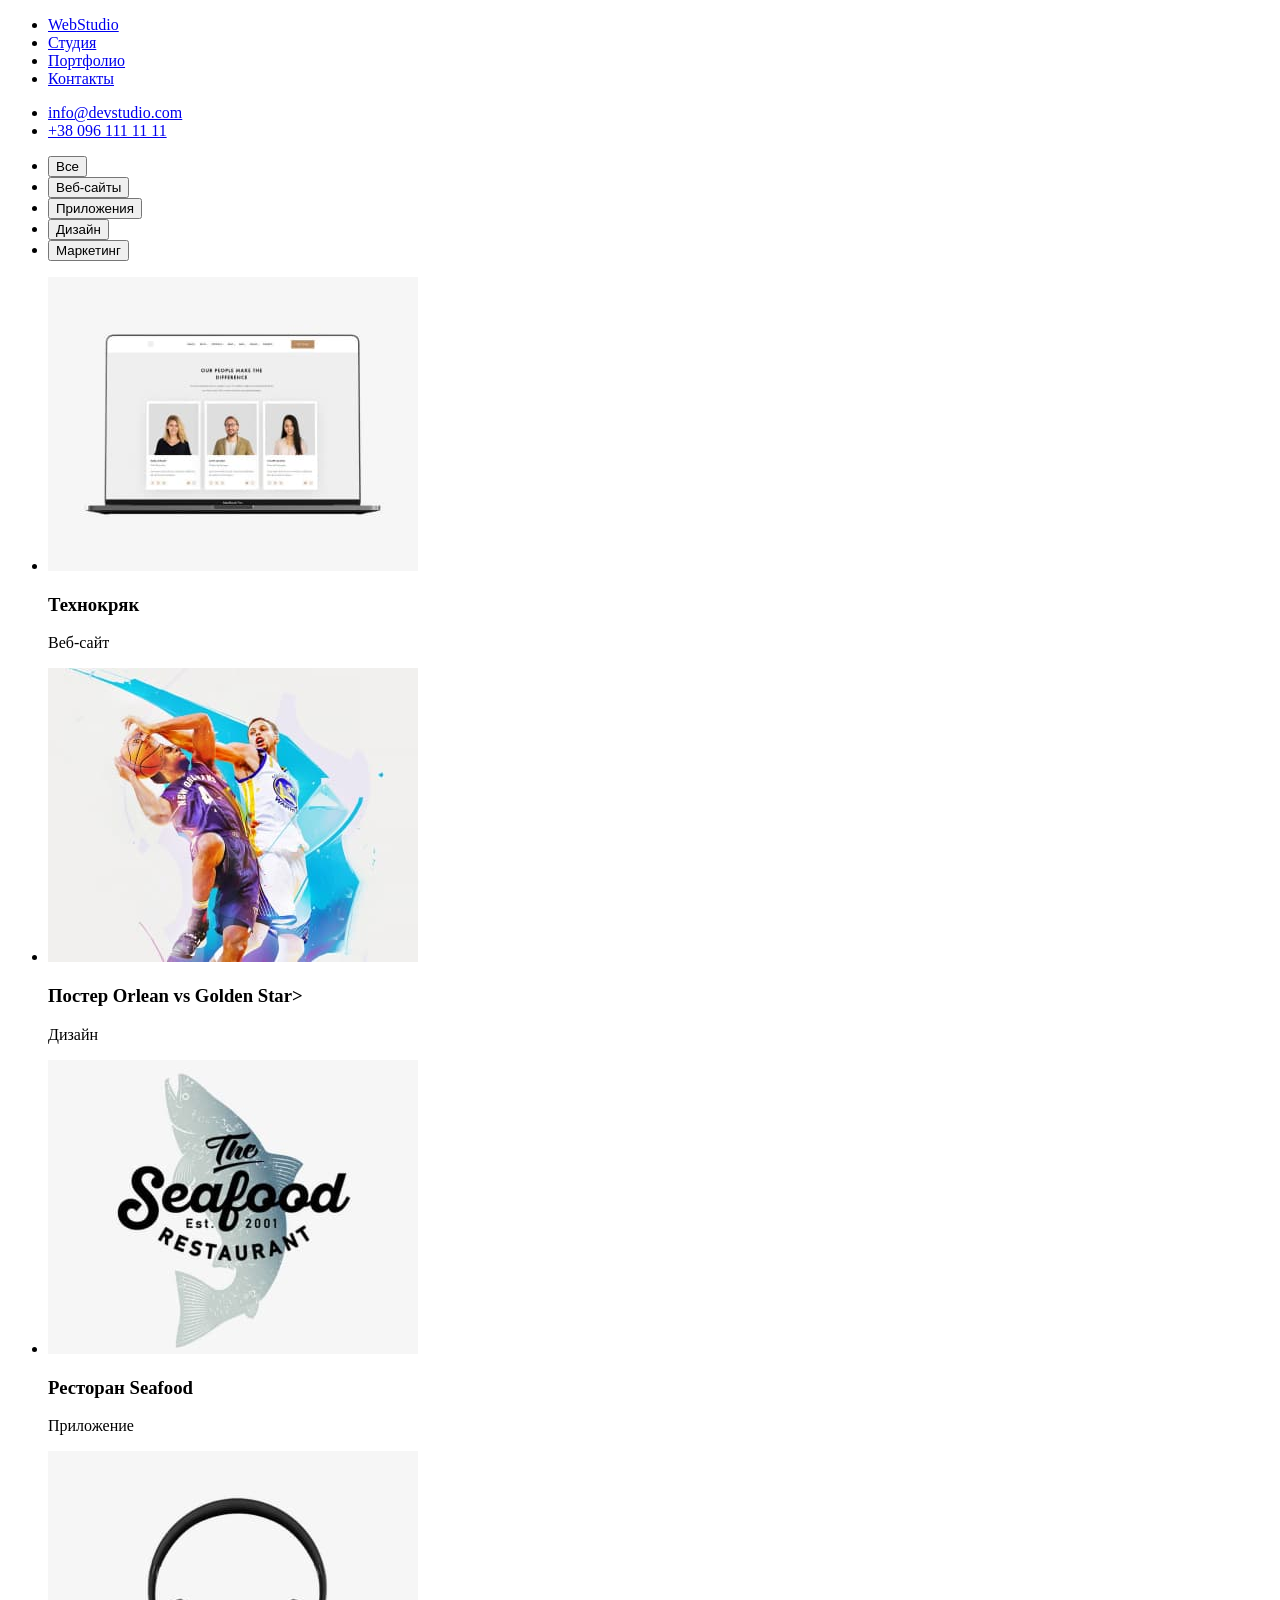
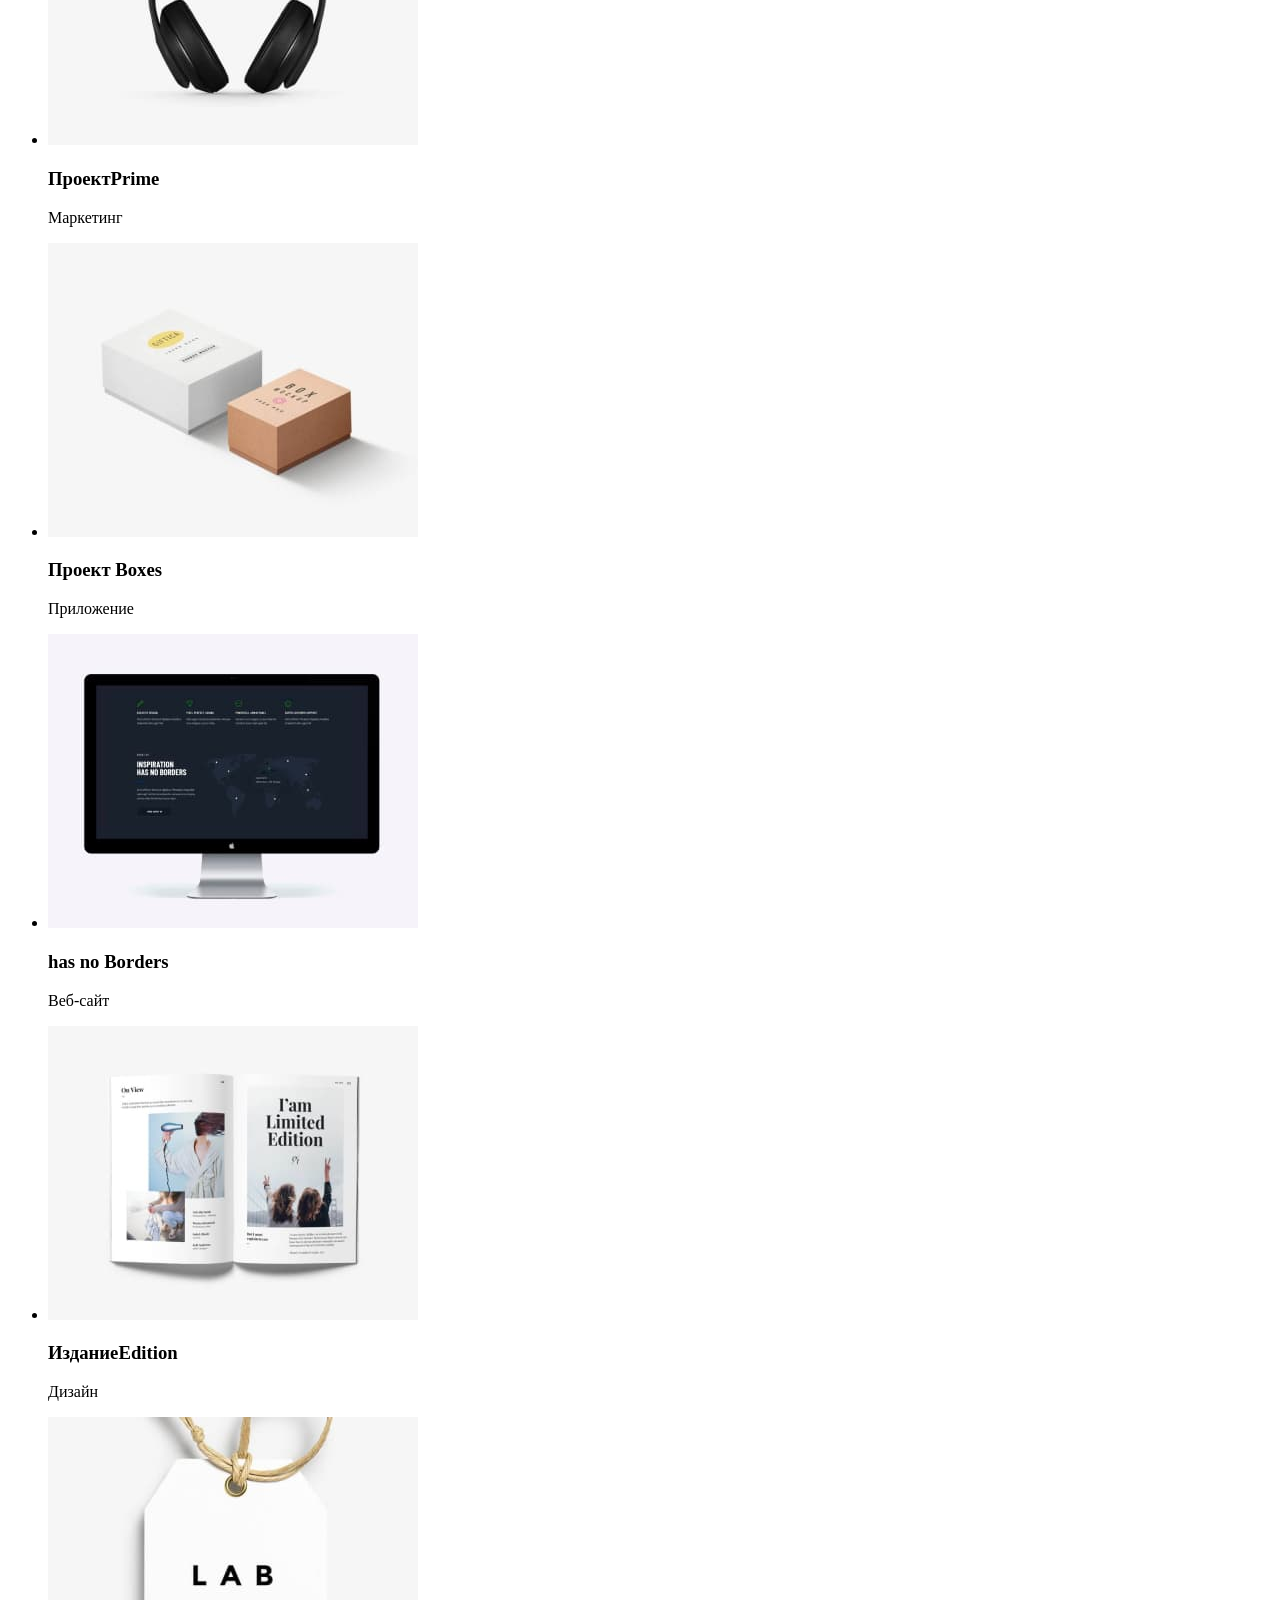
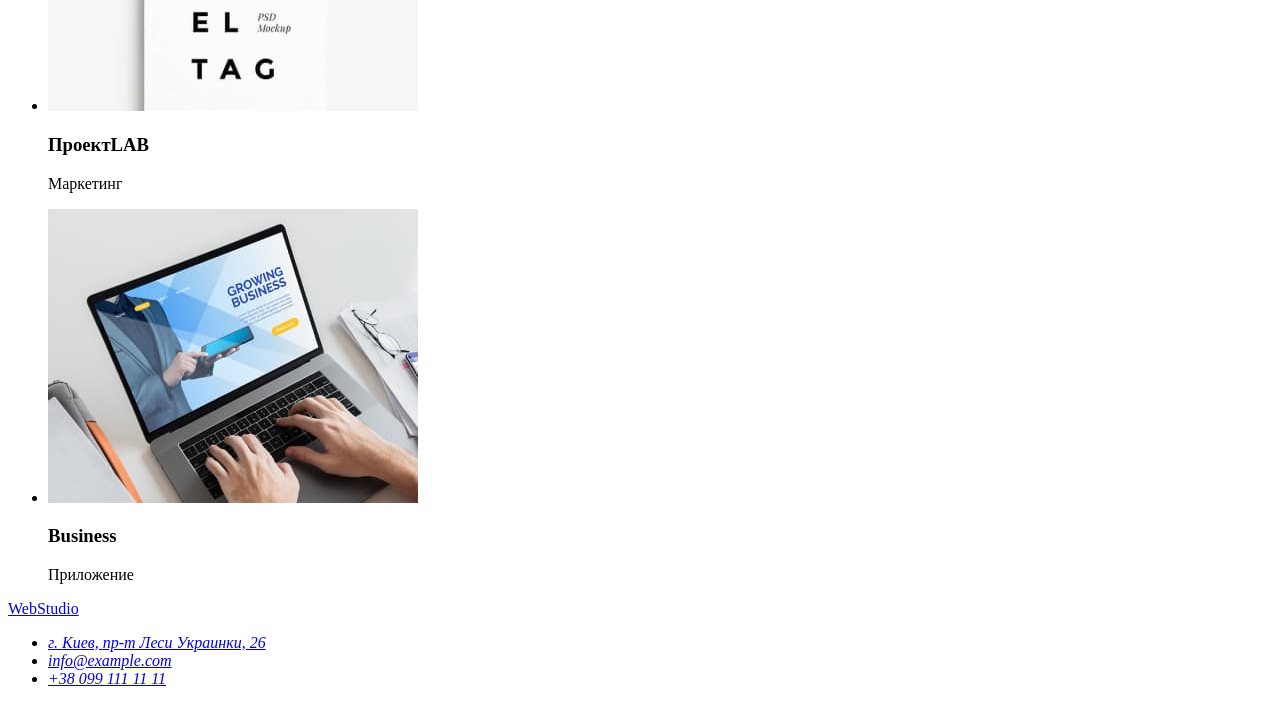
==== portfolio.html @ 22fa73ac "index.html final" ====
<!DOCTYPE html>
<html lang="ru">
<head>
    <meta charset="UTF-8">
    <meta http-equiv="X-UA-Compatible" content="IE=edge">
    <meta name="viewport" content="width=device-width, initial-scale=1.0">
    <title>Портфолио</title>
    
</head>
<body>
    <header>
        <nav>
          <ul>
            <li>
              <a href="#">Web<span>Studio</span></a>
            </li>
            <li>
              <a href="./index.html">Студия</a>
            </li>
            <li>
              <a href="./portfolio.html">Портфолио</a>
            </li>
            <li>
              <a href="#">Контакты</a>
            </li>
          </ul>
        </nav>
        <ul>
          <li>
            <a href="mailto:info@devstudio.com">info@devstudio.com</a>
          </li>
          <li>
            <a href="tel:+380961111111">+38 096 111 11 11</a>
          </li>
        </ul>
      </header>
      <section>
          <h2 hidden>Навигация портфолио</h2>
          <ul>
              <li><button>Все</button></li>
              <li><button>Веб-сайты</button></li>
              <li><button>Приложения</button></li>
              <li><button>Дизайн</button></li>
              <li><button>Маркетинг</button></li>
            </ul>
      </section>
    <section>
        <h3 hidden>Примеры работ</h3>
        <ul>
            <li>
              <img src="./images/img-homework1.jpg" alt="Фото" width="370" />
              <h3>Технокряк</h3>
              <p>Веб-сайт</p>
            </li>
            <li>
              <img src="./images/img-homework2.jpg" alt="Фото" width="370" />
              <h3>Постер <span lang="en">Orlean vs Golden Star></span></h3>
              <p>Дизайн</p>
            </li>
            <li>
              <img src="./images/img-homework3.jpg" alt="Фото" width="370" />
              <h3>Ресторан <span lang="en">Seafood</span></h3>
              <p>Приложение</p>
            </li>
            <li>
              <img src="./images/img-homework4.jpg" alt="Фото" width="370" />
              <h3>Проект<span lang="en">Prime</span></h3>
              <p>Маркетинг</p>
             </li>
             <li>
                <img src="./images/img-homework5.jpg" alt="Фото" width="370" />
                <h3>Проект <span lang="en">Boxes</span></h3>
                <p>Приложение</p>
              </li>
              <li>
                <img src="./images/img-homework6.jpg" alt="Фото" width="370" />
                <h3><span lang="en">has no Borders</span></h3>
                <p>Веб-сайт</p>
              </li>
              <li>
                <img src="./images/img-homework7.jpg" alt="Фото" width="370" />
                <h3>Издание<span lang="en">Edition</span></h3>
                <p>Дизайн</p>
              </li>
              <li>
                <img src="./images/img-homework8.jpg" alt="Фото" width="370" />
                <h3>Проект<span lang="en">LAB</span></h3>
                <p>Маркетинг</p>
               </li>
               <li>
                <img src="./images/img-homework9.jpg" alt="Фото" width="370" />
                <h3><span lang="en">Business</span></h3>
                <p>Приложение</p>
               </li>
          </ul>
    </section>
    <footer>
        <a href="#">Web<span>Studio</span></a>
        <address>
          <ul>
            <li>
              <a
                href="https://www.google.com/maps/place/%D1%83%D0%BB.+%D0%9B%D0%B5%D1%81%D0%B8+%D0%A3%D0%BA%D1%80%D0%B0%D0%B8%D0%BD%D0%BA%D0%B8,+26,+%D0%9A%D0%B8%D0%B5%D0%B2,+%D0%A3%D0%BA%D1%80%D0%B0%D0%B8%D0%BD%D0%B0,+02000/@50.5190802,30.4363249,17z/data=!3m1!4b1!4m5!3m4!1s0x40d4d29b9e369069:0xff64663a5fd75cd5!8m2!3d50.5190802!4d30.4385136"
                >г. Киев, пр-т Леси Украинки, 26</a >
            </li>
            <li><a href="mailto:info@example.com">info@example.com</a></li>
            <li><a href="tel:+380991111111">+38 099 111 11 11</a></li>
          </ul>
        </address>
      </footer>
</body>
</html>
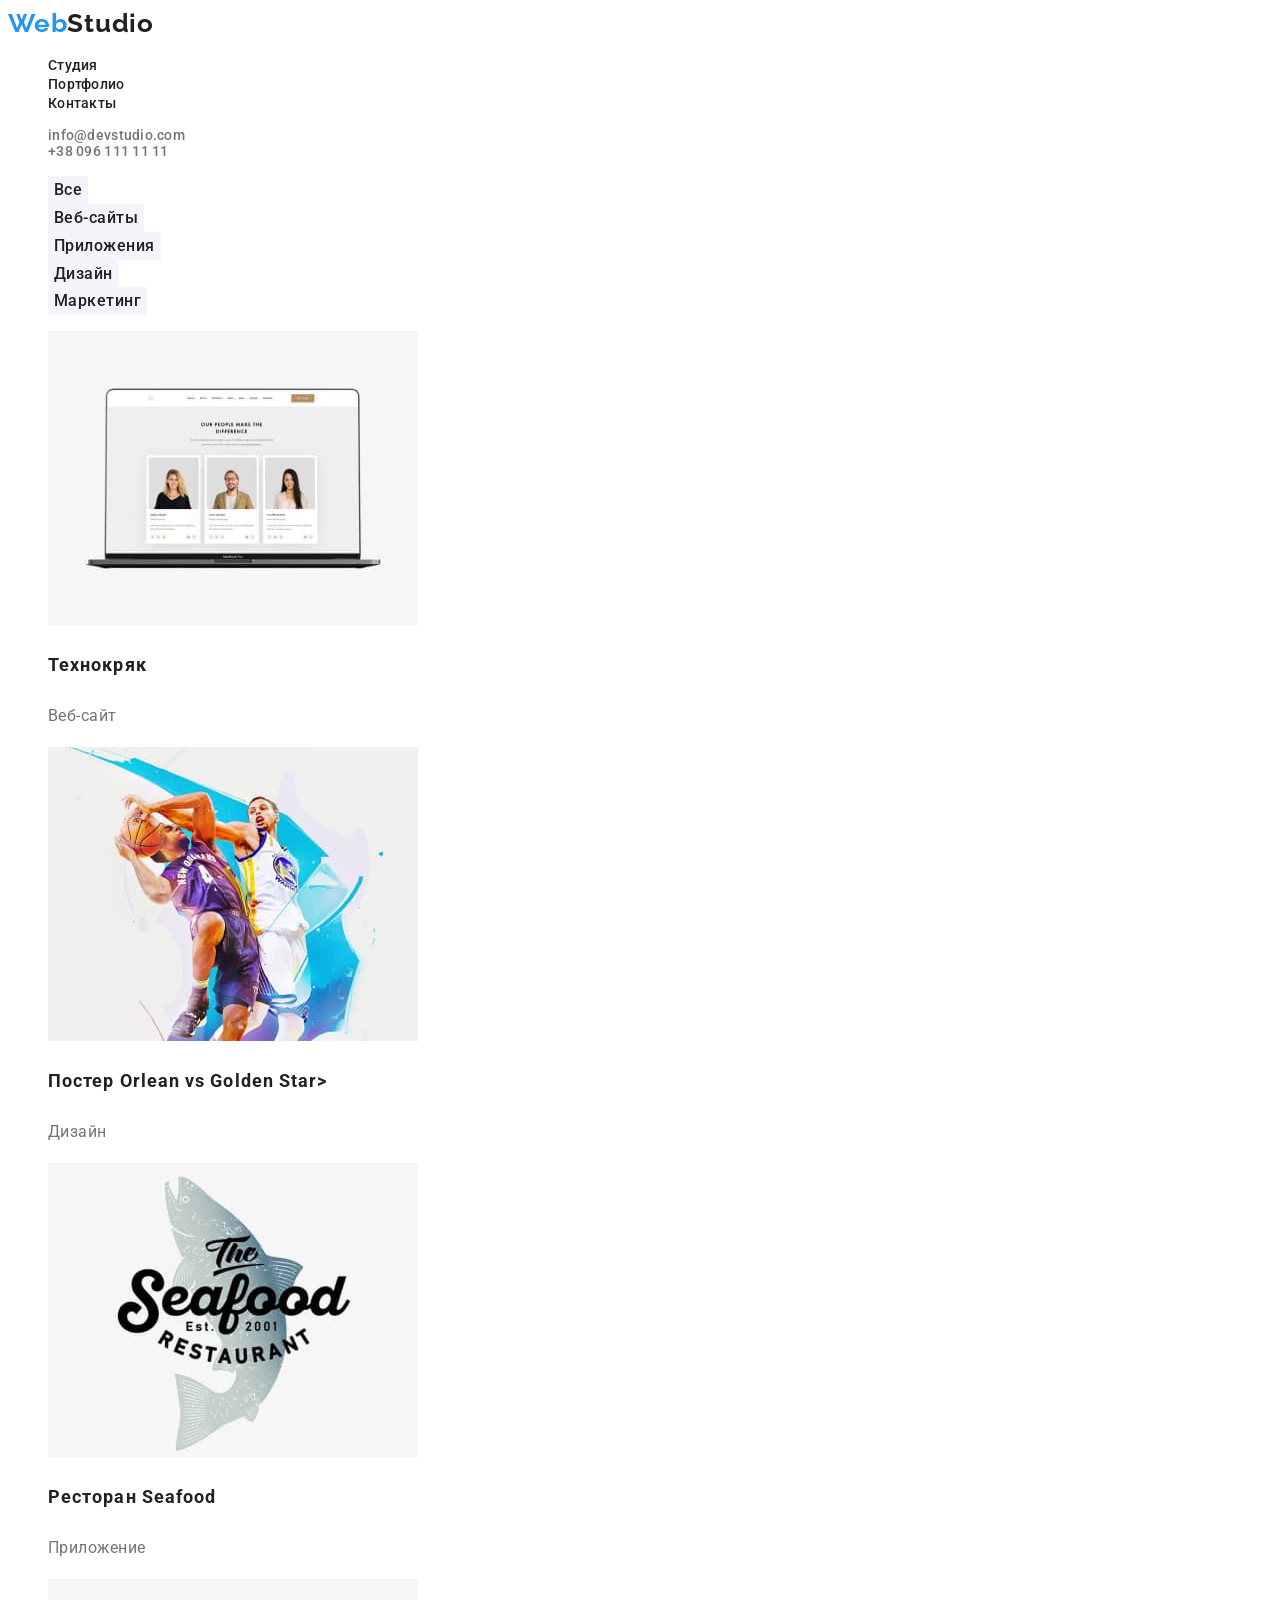
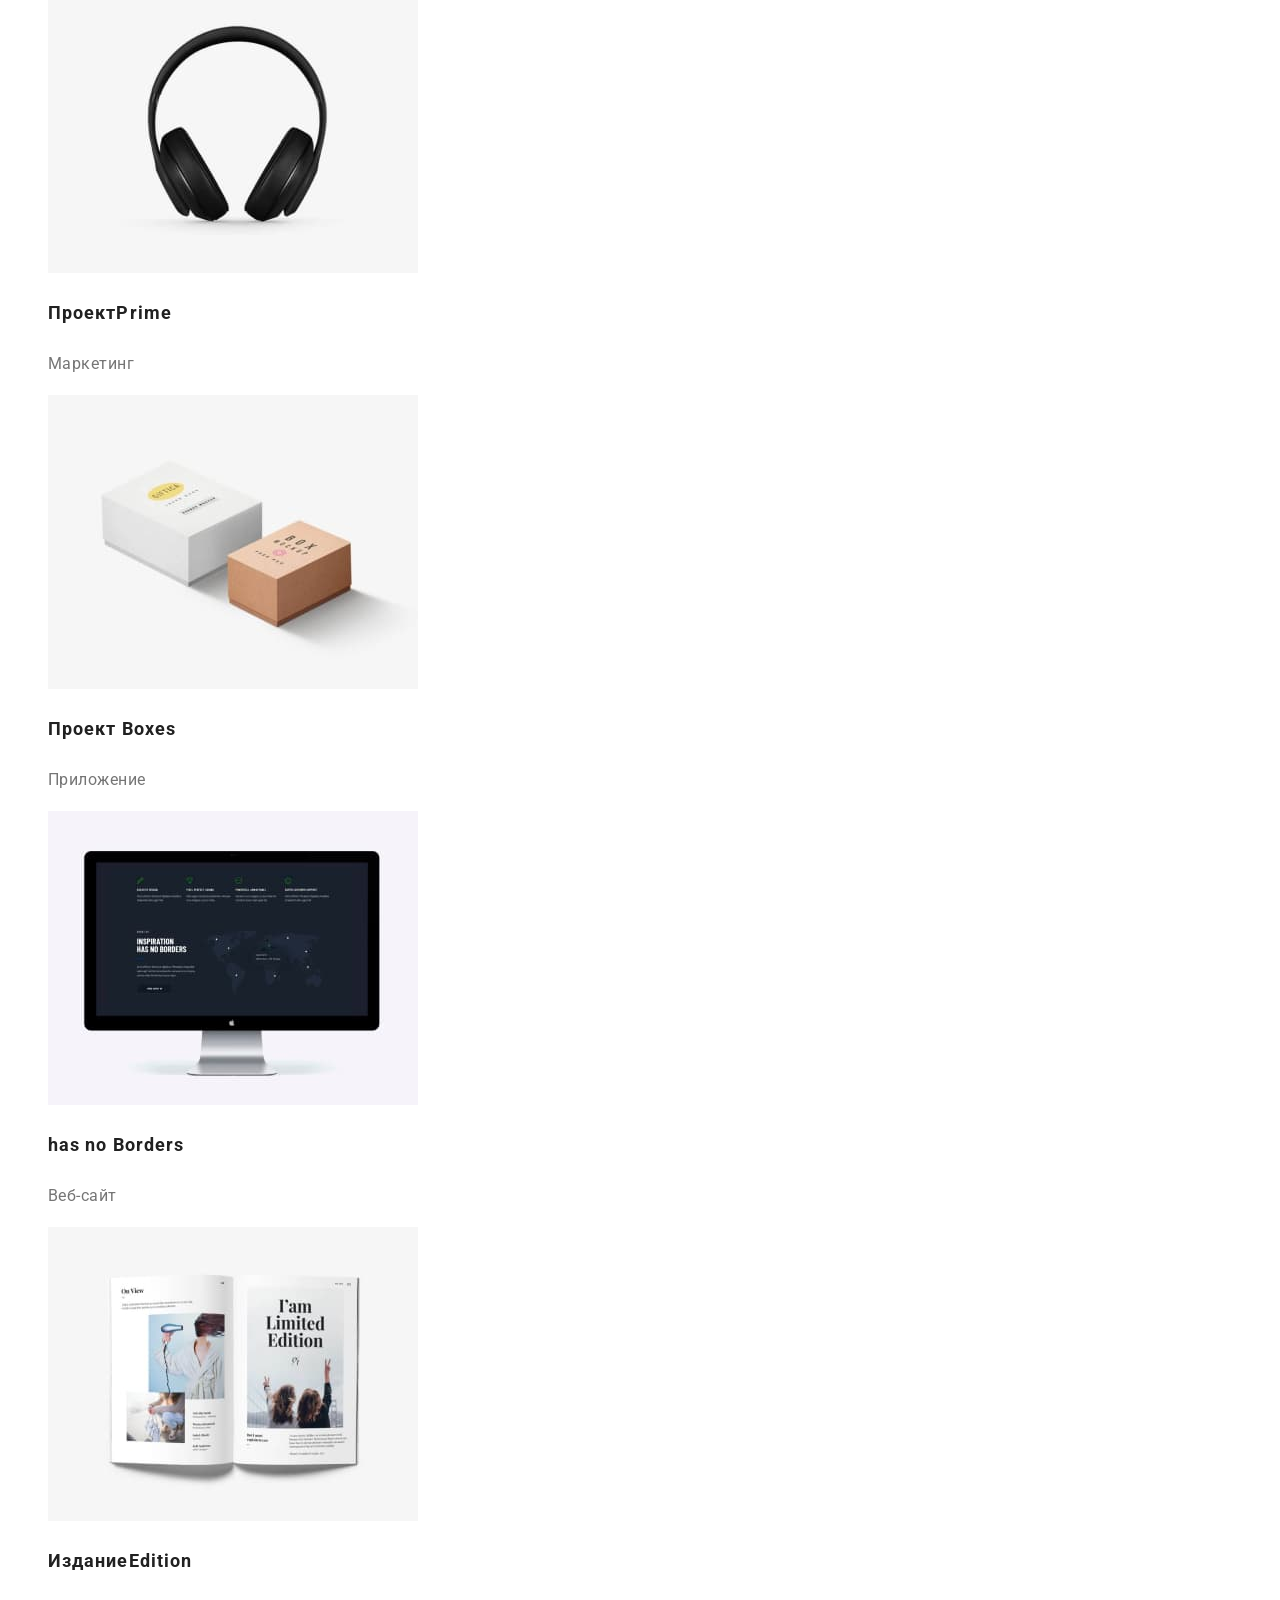
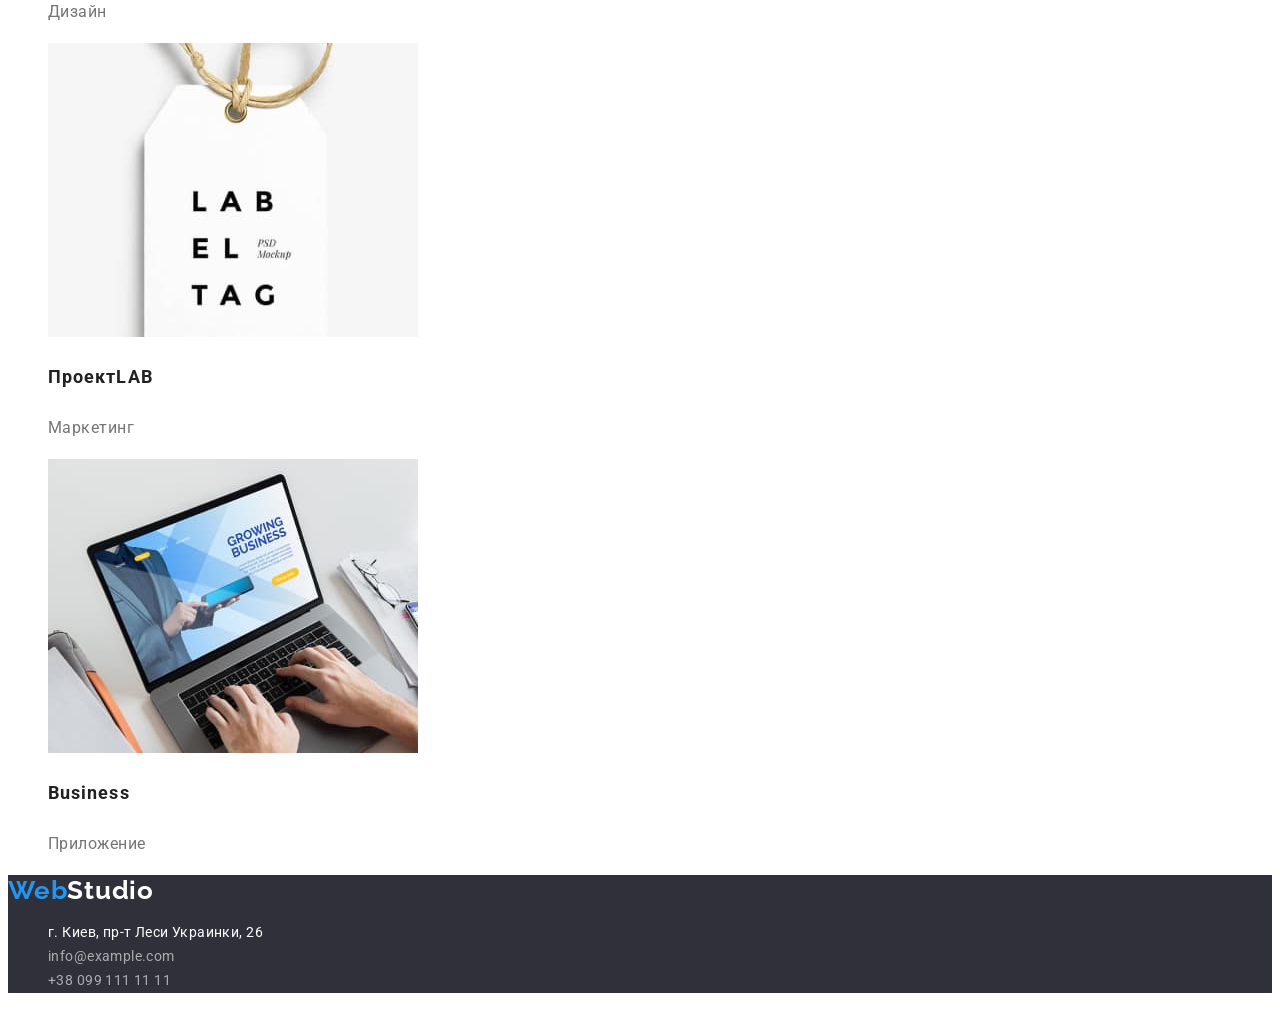
==== commit cfc48625: "final version" ====
--- a/portfolio.html
+++ b/portfolio.html
@@ -5,108 +5,110 @@
     <meta http-equiv="X-UA-Compatible" content="IE=edge">
     <meta name="viewport" content="width=device-width, initial-scale=1.0">
     <title>Портфолио</title>
-    
+    <link rel="preconnect" href="https://fonts.googleapis.com">
+    <link rel="preconnect" href="https://fonts.gstatic.com" crossorigin>
+    <link href="https://fonts.googleapis.com/css2?family=Raleway:wght@700&family=Roboto:wght@400;500;700;900&display=swap" rel="stylesheet">
+    <link rel="stylesheet" href="./css/styles.css">
 </head>
 <body>
-    <header>
-        <nav>
-          <ul>
-            <li>
-              <a href="#">Web<span>Studio</span></a>
-            </li>
-            <li>
-              <a href="./index.html">Студия</a>
-            </li>
-            <li>
-              <a href="./portfolio.html">Портфолио</a>
-            </li>
-            <li>
-              <a href="#">Контакты</a>
-            </li>
-          </ul>
-        </nav>
-        <ul>
-          <li>
-            <a href="mailto:info@devstudio.com">info@devstudio.com</a>
-          </li>
-          <li>
-            <a href="tel:+380961111111">+38 096 111 11 11</a>
-          </li>
-        </ul>
-      </header>
-      <section>
+  <header class="header">
+    <a class="header-logo link" href="#">Web<span class="hd-logo">Studio</span></a>
+  <nav class="header-navigation">
+    <ul class="header-list list">
+      <li class="header-item">
+        <a class="header-link link" href="#">Студия</a>
+      </li>
+      <li class="header-item">
+        <a class="header-link link" href="./portfolio.html">Портфолио</a>
+      </li>
+      <li class="header-item">
+        <a class="header-link link" href="#">Контакты</a>
+      </li>
+    </ul>
+  </nav>
+  <ul class="header-contacts list">
+    <li>
+      <a class="header-contacts link" href="mailto:info@devstudio.com">info@devstudio.com</a>
+    </li>
+    <li>
+      <a class="header-contacts link" href="tel:+380961111111">+38 096 111 11 11</a>
+    </li>
+  </ul>
+</header>
+      <section class="portfolio">
           <h2 hidden>Навигация портфолио</h2>
-          <ul>
-              <li><button>Все</button></li>
-              <li><button>Веб-сайты</button></li>
-              <li><button>Приложения</button></li>
-              <li><button>Дизайн</button></li>
-              <li><button>Маркетинг</button></li>
+          <ul class="portfolio-list list">
+              <li><button class="portfolio-item">Все</button></li>
+              <li><button class="portfolio-item">Веб-сайты</button></li>
+              <li><button class="portfolio-item">Приложения</button></li>
+              <li><button class="portfolio-item">Дизайн</button></li>
+              <li><button class="portfolio-item">Маркетинг</button></li>
             </ul>
       </section>
-    <section>
+    <section class="examples">
         <h3 hidden>Примеры работ</h3>
-        <ul>
-            <li>
+        <ul class="examples-list list">
+            <li class="examples-item">
               <img src="./images/img-homework1.jpg" alt="Фото" width="370" />
-              <h3>Технокряк</h3>
-              <p>Веб-сайт</p>
+              <h3 class="examples-title">Технокряк</h3>
+              <p class="examples-text">Веб-сайт</p>
             </li>
-            <li>
+            <li class="examples-item">
               <img src="./images/img-homework2.jpg" alt="Фото" width="370" />
-              <h3>Постер <span lang="en">Orlean vs Golden Star></span></h3>
-              <p>Дизайн</p>
+              <h3 class="examples-title">Постер <span lang="en">Orlean vs Golden Star></span></h3>
+              <p class="examples-text">Дизайн</p>
             </li>
-            <li>
+            <li class="examples-item">
               <img src="./images/img-homework3.jpg" alt="Фото" width="370" />
-              <h3>Ресторан <span lang="en">Seafood</span></h3>
-              <p>Приложение</p>
+              <h3 class="examples-title">Ресторан <span lang="en">Seafood</span></h3>
+              <p class="examples-text">Приложение</p>
             </li>
-            <li>
+            <li class="examples-item">
               <img src="./images/img-homework4.jpg" alt="Фото" width="370" />
-              <h3>Проект<span lang="en">Prime</span></h3>
-              <p>Маркетинг</p>
+              <h3 class="examples-title">Проект<span lang="en">Prime</span></h3>
+              <p class="examples-text">Маркетинг</p>
              </li>
-             <li>
+             <li class="examples-item">
                 <img src="./images/img-homework5.jpg" alt="Фото" width="370" />
-                <h3>Проект <span lang="en">Boxes</span></h3>
-                <p>Приложение</p>
+                <h3 class="examples-title">Проект <span lang="en">Boxes</span></h3>
+                <p class="examples-text">Приложение</p>
               </li>
-              <li>
+              <li class="examples-item">
                 <img src="./images/img-homework6.jpg" alt="Фото" width="370" />
-                <h3><span lang="en">has no Borders</span></h3>
-                <p>Веб-сайт</p>
+                <h3 class="examples-title"><span lang="en">has no Borders</span></h3>
+                <p class="examples-text">Веб-сайт</p>
               </li>
-              <li>
+              <li class="examples-item">
                 <img src="./images/img-homework7.jpg" alt="Фото" width="370" />
-                <h3>Издание<span lang="en">Edition</span></h3>
-                <p>Дизайн</p>
+                <h3 class="examples-title">Издание<span lang="en">Edition</span></h3>
+                <p class="examples-text">Дизайн</p>
               </li>
-              <li>
+              <li class="examples-item">
                 <img src="./images/img-homework8.jpg" alt="Фото" width="370" />
-                <h3>Проект<span lang="en">LAB</span></h3>
-                <p>Маркетинг</p>
+                <h3 class="examples-title">Проект<span lang="en">LAB</span></h3>
+                <p class="examples-text">Маркетинг</p>
                </li>
-               <li>
+               <li class="examples-item">
                 <img src="./images/img-homework9.jpg" alt="Фото" width="370" />
-                <h3><span lang="en">Business</span></h3>
-                <p>Приложение</p>
+                <h3 class="examples-title"><span lang="en">Business</span></h3>
+                <p class="examples-text">Приложение</p>
                </li>
           </ul>
     </section>
-    <footer>
-        <a href="#">Web<span>Studio</span></a>
-        <address>
-          <ul>
-            <li>
-              <a
-                href="https://www.google.com/maps/place/%D1%83%D0%BB.+%D0%9B%D0%B5%D1%81%D0%B8+%D0%A3%D0%BA%D1%80%D0%B0%D0%B8%D0%BD%D0%BA%D0%B8,+26,+%D0%9A%D0%B8%D0%B5%D0%B2,+%D0%A3%D0%BA%D1%80%D0%B0%D0%B8%D0%BD%D0%B0,+02000/@50.5190802,30.4363249,17z/data=!3m1!4b1!4m5!3m4!1s0x40d4d29b9e369069:0xff64663a5fd75cd5!8m2!3d50.5190802!4d30.4385136"
-                >г. Киев, пр-т Леси Украинки, 26</a >
-            </li>
-            <li><a href="mailto:info@example.com">info@example.com</a></li>
-            <li><a href="tel:+380991111111">+38 099 111 11 11</a></li>
-          </ul>
-        </address>
-      </footer>
+    <footer class="footer">
+      <a class="footer-logo link" href="#">Web<span class="ft-logo">Studio</span></a>
+      <address class="footer-adress">
+        <ul class="footer-list list">
+          <li>
+            <a class="footer-map link"
+              href="https://www.google.com/maps/place/%D1%83%D0%BB.+%D0%9B%D0%B5%D1%81%D0%B8+%D0%A3%D0%BA%D1%80%D0%B0%D0%B8%D0%BD%D0%BA%D0%B8,+26,+%D0%9A%D0%B8%D0%B5%D0%B2,+%D0%A3%D0%BA%D1%80%D0%B0%D0%B8%D0%BD%D0%B0,+02000/@50.5190802,30.4363249,17z/data=!3m1!4b1!4m5!3m4!1s0x40d4d29b9e369069:0xff64663a5fd75cd5!8m2!3d50.5190802!4d30.4385136"
+              >г. Киев, пр-т Леси Украинки, 26</a
+            >
+          </li>
+          <li><a class="footer-item link" href="mailto:info@example.com">info@example.com</a></li>
+          <li><a class="footer-item link" href="tel:+380991111111">+38 099 111 11 11</a></li>
+        </ul>
+      </address>
+    </footer>
 </body>
 </html>
--- a/css/styles.css
+++ b/css/styles.css
@@ -0,0 +1,273 @@
+:root {
+    --primary-title-color: #212121;
+    --secondary-title-color: #FFFFFF;
+    --third-title-color: #757575;
+    --primary-text-color: #212121;
+    --secondary-text-color: #757575;
+    --logo-color: #2196F3;
+    --focus-color: #2196F3;
+}
+
+
+body {
+    font-family: 'Roboto', sans-serif;
+   letter-spacing: 0.03em;
+}
+  
+
+
+
+
+/*------Logo--------*/
+
+
+
+.header-logo {
+    font-family: Raleway;
+font-style: normal;
+font-weight: bold;
+font-size: 26px;
+line-height: 1.19;
+letter-spacing: 0.03em;
+color: #2196F3
+}
+
+.hd-logo {
+    font-family: Raleway;
+    font-style: normal;
+    font-weight: bold;
+    font-size: 26px;
+    line-height: 1.19;
+    letter-spacing: 0.03em;
+    color: var(--primary-title-color)
+
+}
+
+
+
+
+
+
+
+
+
+
+
+.link {
+    text-decoration: none;
+}
+
+.list {
+    list-style: none;
+}
+
+
+
+.header-link {
+
+    font-weight: 500;
+font-size: 14px;
+line-height: 1.14;
+letter-spacing: 0.02em;
+color:var(--primary-title-color)
+}
+
+
+.header-contacts {
+    font-weight: 500;
+font-size: 14px;
+line-height: 1.14;
+letter-spacing: 0.02em;
+color: var(--third-title-color)
+}
+
+.header-link:hover,
+.header-link:focus {
+    color: var(--focus-color)
+}
+
+.btn {
+ 
+font-family: Roboto;
+font-style: normal;
+font-weight: bold;
+font-size: 16px;
+line-height: 1.88;
+display: flex;
+align-items: center;
+text-align: center;
+letter-spacing: 0.06em;
+color: #FFFFFF;
+background-color: #2196F3;
+border: none;
+}
+
+.hero {
+    background-color: #2F303A;
+}
+
+.hero-title {
+    font-family: Roboto;
+font-style: normal;
+font-weight: 900;
+font-size: 44px;
+line-height: 1.36;
+text-align: center;
+letter-spacing: 0.06em;
+color: var(--secondary-title-color)
+}
+
+
+.about-title {
+    font-family: Roboto;
+font-style: normal;
+font-weight: bold;
+font-size: 14px;
+line-height: 1.14;
+letter-spacing: 0.03em;
+color: var(--primary-text-color)
+}
+
+.about-explaination {
+    font-family: Roboto;
+font-style: normal;
+font-weight: normal;
+font-size: 14px;
+line-height: 1.71;
+letter-spacing: 0.03em;
+color: var(--secondary-text-color)
+}
+
+.responsible-title {
+    font-weight: bold;
+font-size: 36px;
+line-height: 1.17;
+text-align: center;
+letter-spacing: 0.03em;
+color: var(--primary-title-color)
+}
+
+.teammate {
+    background-color: #F5F4FA;;
+}
+
+.team-title {
+    font-family: Roboto;
+font-style: normal;
+font-weight: 500;
+font-size: 16px;
+line-height: 1.19;
+text-align: center;
+letter-spacing: 0.03em;
+color: var(--primary-text-color);
+background-color: var(--secondary-title-color);
+
+}
+
+.team-text {
+    font-family: Roboto;
+font-style: normal;
+font-weight: normal;
+font-size: 16px;
+line-height: 1.19;
+text-align: center;
+letter-spacing: 0.03em;
+color: var(--secondary-text-color);
+background-color: var(--secondary-title-color);
+}
+
+.footer {
+    background: #2F303A;
+}
+
+
+.footer-logo {
+    font-family: Raleway;
+font-style: normal;
+font-weight: bold;
+font-size: 26px;
+line-height: 1.19;
+letter-spacing: 0.03em;
+color: #2196F3
+}
+
+.ft-logo {
+    font-family: Raleway;
+    font-style: normal;
+    font-weight: bold;
+    font-size: 26px;
+    line-height: 1.19;
+    letter-spacing: 0.03em;
+    color: var(--secondary-title-color)
+
+}
+
+.footer-map {
+    font-family: Roboto;
+font-style: normal;
+font-weight: normal;
+font-size: 14px;
+line-height: 1.71;
+letter-spacing: 0.03em;
+color: var(--secondary-title-color)
+}
+
+.footer-item {
+    font-family: Roboto;
+font-style: normal;
+font-weight: normal;
+font-size: 14px;
+line-height: 1.71;
+letter-spacing: 0.03em;
+color: rgba(255, 255, 255, 0.6);
+}
+
+
+.footer-map:hover,
+.footer-map:focus {
+    color: var(--focus-color)
+}
+
+
+/*------portfolio.html-----*/
+
+.portfolio-item {
+    font-family: Roboto;
+font-style: normal;
+font-weight: 500;
+font-size: 16px;
+line-height: 1.62;
+text-align: center;
+letter-spacing: 0.03em;
+color: var(--primary-text-color);
+background: #F5F4FA;
+border: none;
+}
+
+
+.portfolio-item:focus, 
+.portfolio-item:hover {
+   background-color: #2196F3;
+   color: var(--secondary-title-color)
+    }
+
+    .examples-title {
+        font-family: Roboto;
+font-style: normal;
+font-weight: bold;
+font-size: 18px;
+line-height: 2.00;
+letter-spacing: 0.06em;
+color: var(--primary-text-color);
+    }
+
+
+.examples-text {
+    font-family: Roboto;
+font-style: normal;
+font-weight: normal;
+font-size: 16px;
+line-height: 1.87;
+letter-spacing: 0.03em;
+color: var(--secondary-text-color);
+}
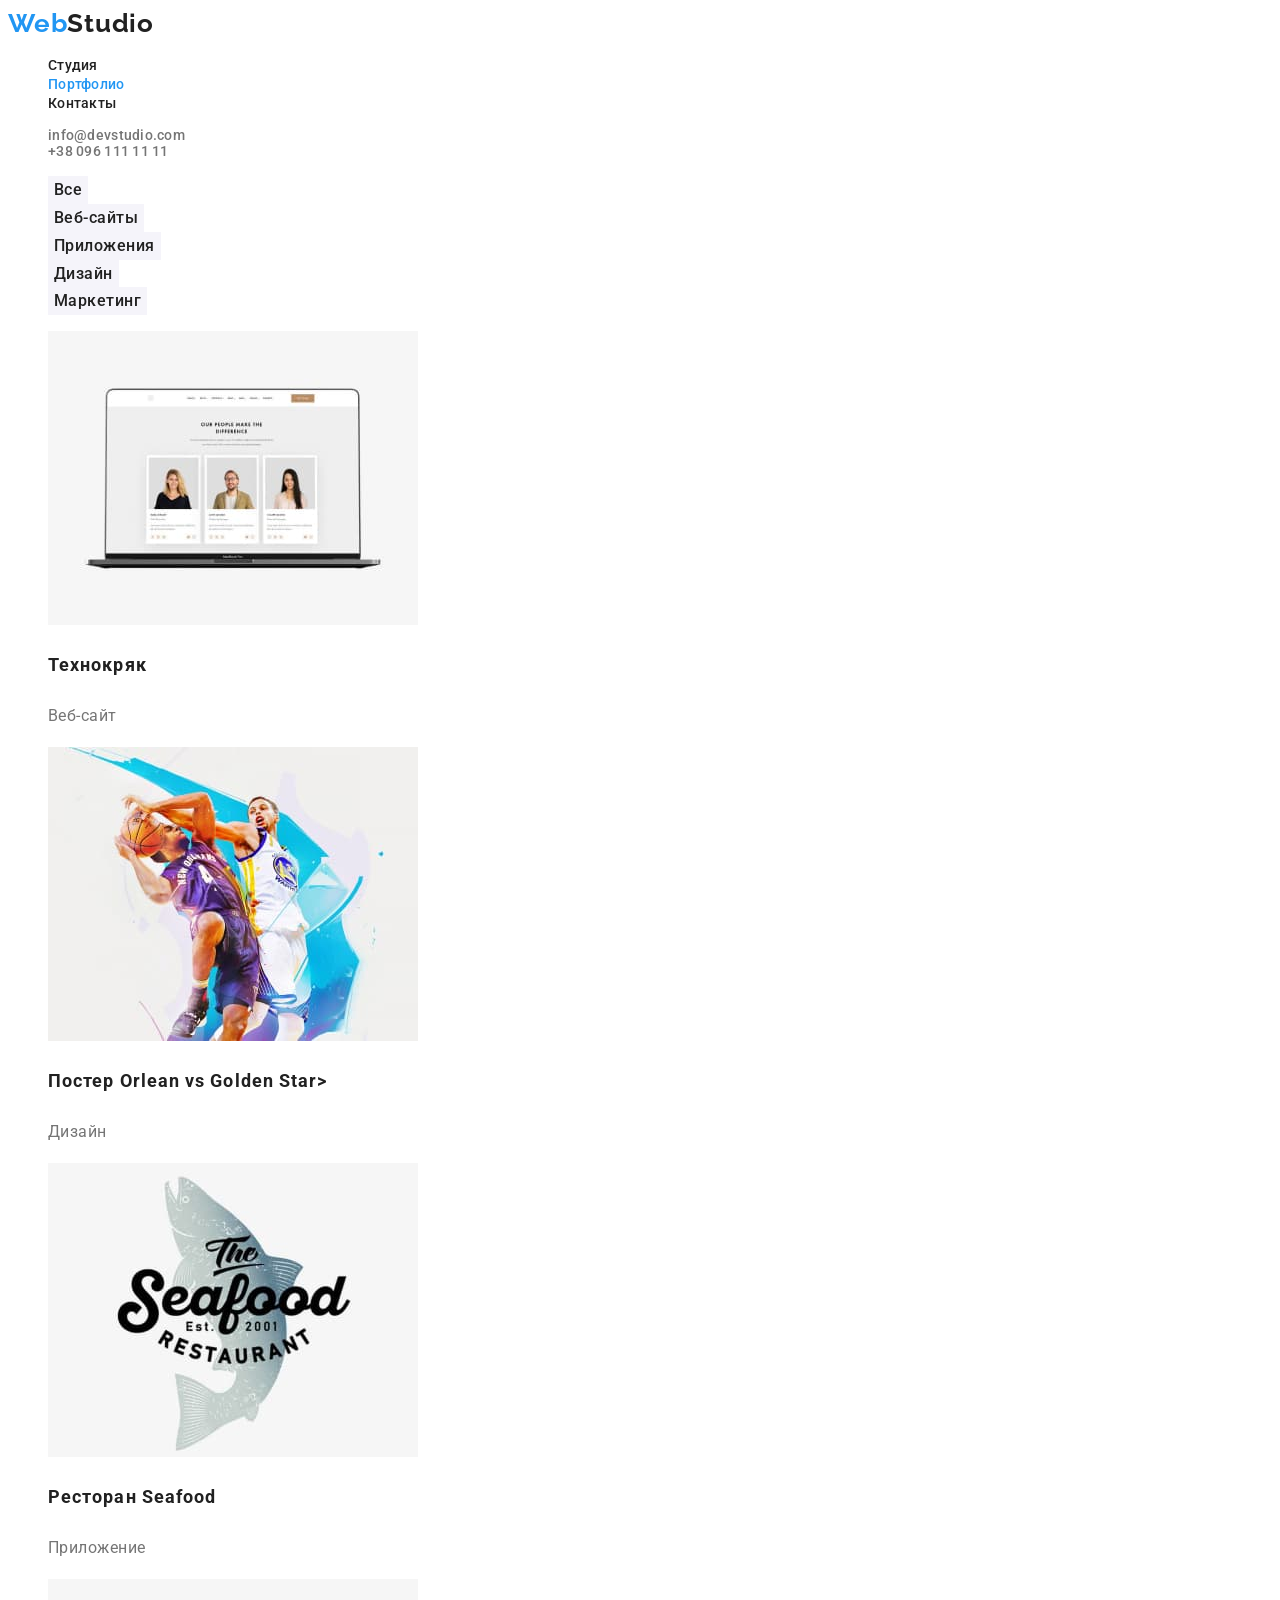
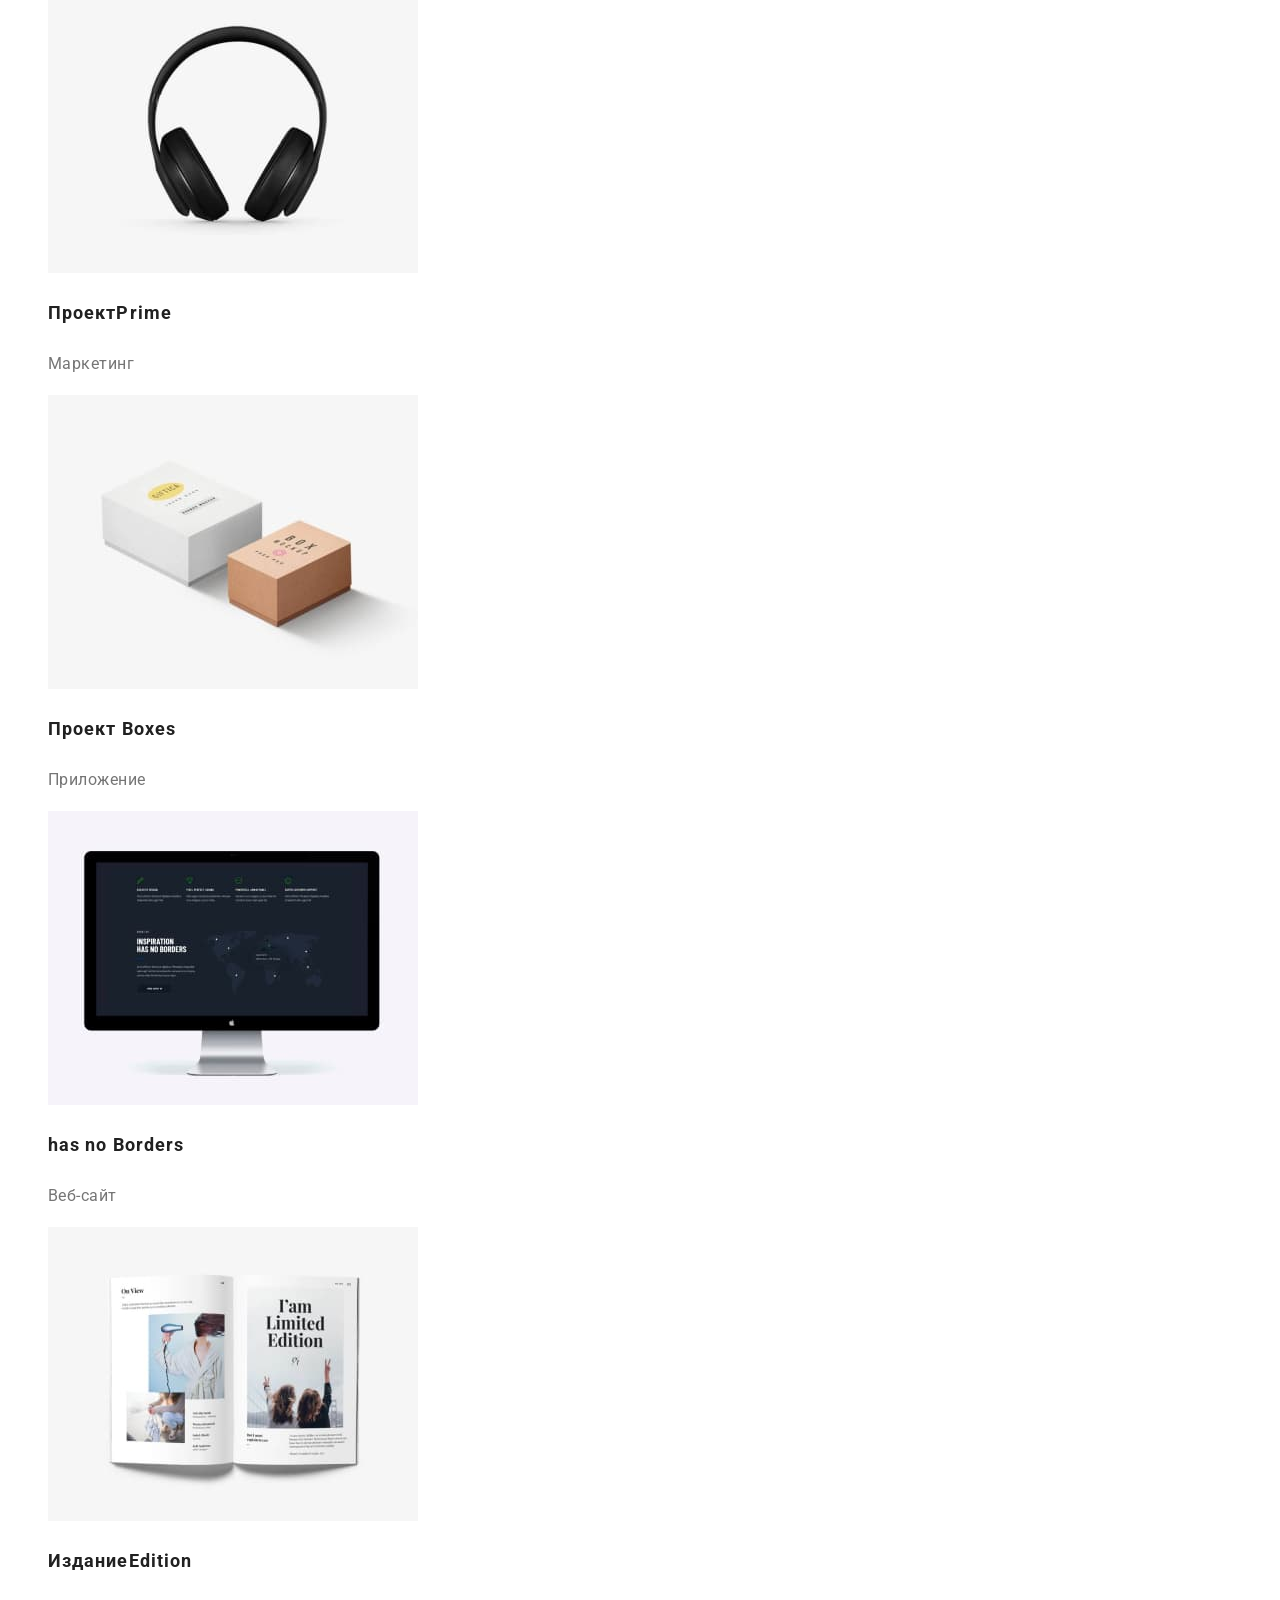
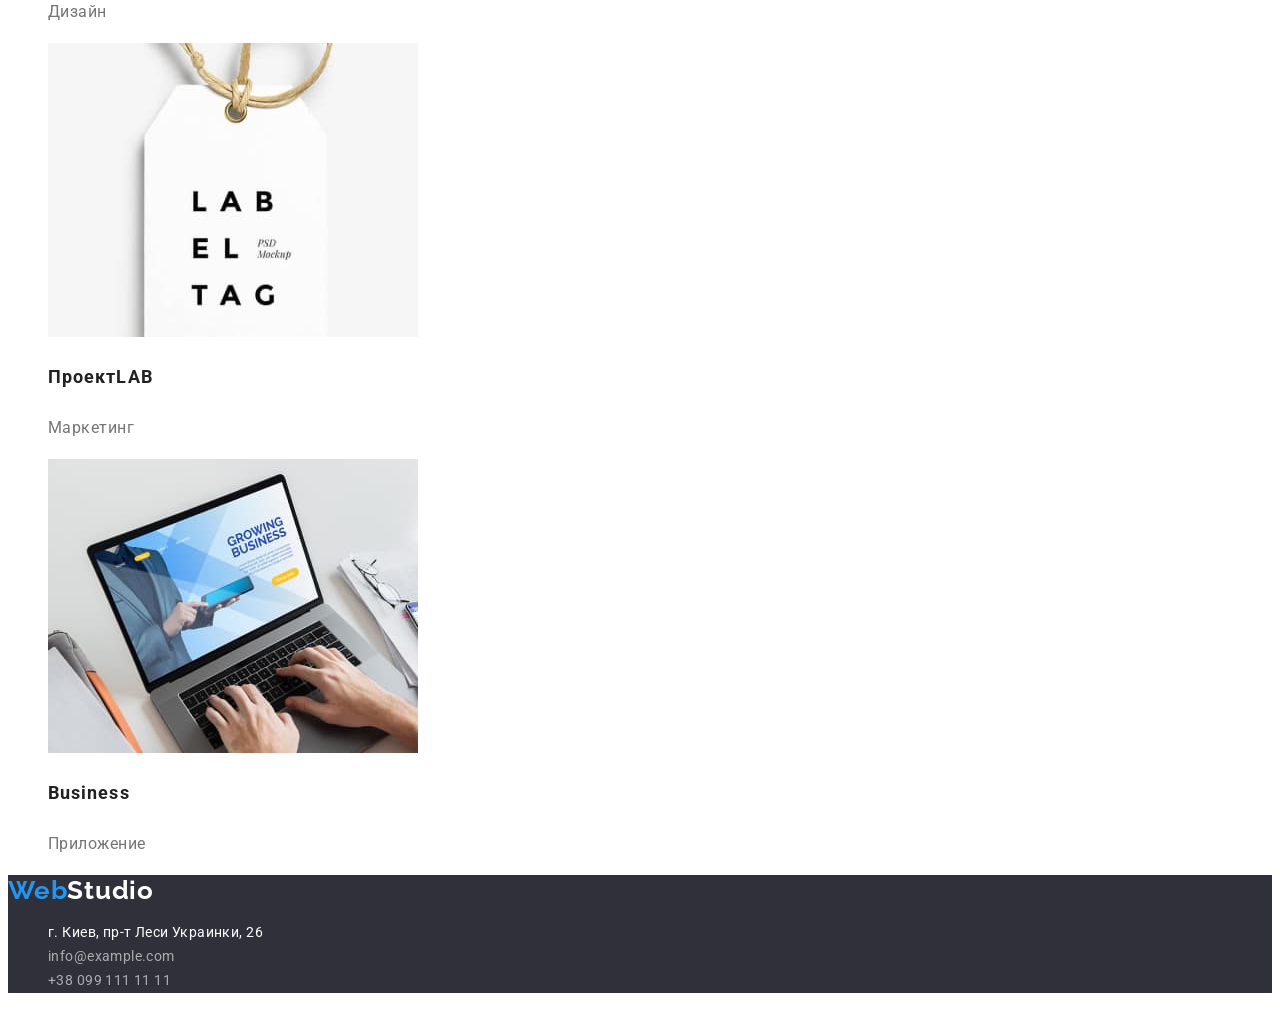
==== commit 36371562: "final version-hw-2" ====
--- a/portfolio.html
+++ b/portfolio.html
@@ -16,10 +16,10 @@
   <nav class="header-navigation">
     <ul class="header-list list">
       <li class="header-item">
-        <a class="header-link link" href="#">Студия</a>
+        <a class="header-link link" href="./index.html">Студия</a>
       </li>
       <li class="header-item">
-        <a class="header-link link" href="./portfolio.html">Портфолио</a>
+        <a class="header-link link current" href="./portfolio.html">Портфолио</a>
       </li>
       <li class="header-item">
         <a class="header-link link" href="#">Контакты</a>
--- a/css/styles.css
+++ b/css/styles.css
@@ -1,273 +1,248 @@
 :root {
-    --primary-title-color: #212121;
-    --secondary-title-color: #FFFFFF;
-    --third-title-color: #757575;
-    --primary-text-color: #212121;
-    --secondary-text-color: #757575;
-    --logo-color: #2196F3;
-    --focus-color: #2196F3;
-}
-
+  --primary-title-color: #212121;
+  --secondary-title-color: #ffffff;
+  --third-title-color: #757575;
+  --primary-text-color: #212121;
+  --secondary-text-color: #757575;
+  --logo-color: #2196f3;
+  --focus-color: #2196f3;
+}
 
 body {
-    font-family: 'Roboto', sans-serif;
-   letter-spacing: 0.03em;
-}
-  
-
-
-
+  font-family: "Roboto", sans-serif;
+  letter-spacing: 0.03em;
+}
 
 /*------Logo--------*/
 
-
-
 .header-logo {
-    font-family: Raleway;
-font-style: normal;
-font-weight: bold;
-font-size: 26px;
-line-height: 1.19;
-letter-spacing: 0.03em;
-color: #2196F3
+  font-family: Raleway;
+  font-style: normal;
+  font-weight: bold;
+  font-size: 26px;
+  line-height: 1.19;
+  letter-spacing: 0.03em;
+  color: #2196f3;
 }
 
 .hd-logo {
-    font-family: Raleway;
-    font-style: normal;
-    font-weight: bold;
-    font-size: 26px;
-    line-height: 1.19;
-    letter-spacing: 0.03em;
-    color: var(--primary-title-color)
-
-}
-
-
-
-
-
-
-
-
-
-
+  font-family: Raleway;
+  font-style: normal;
+  font-weight: bold;
+  font-size: 26px;
+  line-height: 1.19;
+  letter-spacing: 0.03em;
+  color: var(--primary-title-color);
+}
 
 .link {
-    text-decoration: none;
+  text-decoration: none;
 }
 
 .list {
-    list-style: none;
-}
-
-
+  list-style: none;
+}
 
 .header-link {
-
-    font-weight: 500;
-font-size: 14px;
-line-height: 1.14;
-letter-spacing: 0.02em;
-color:var(--primary-title-color)
-}
-
+  font-weight: 500;
+  font-size: 14px;
+  line-height: 1.14;
+  letter-spacing: 0.02em;
+  color: var(--primary-title-color);
+}
 
 .header-contacts {
-    font-weight: 500;
-font-size: 14px;
-line-height: 1.14;
-letter-spacing: 0.02em;
-color: var(--third-title-color)
+  font-weight: 500;
+  font-size: 14px;
+  line-height: 1.14;
+  letter-spacing: 0.02em;
+  color: var(--third-title-color);
+}
+
+.current {
+  color: var(--focus-color);
 }
 
 .header-link:hover,
 .header-link:focus {
-    color: var(--focus-color)
+  color: var(--focus-color);
 }
 
 .btn {
- 
-font-family: Roboto;
-font-style: normal;
-font-weight: bold;
-font-size: 16px;
-line-height: 1.88;
-display: flex;
-align-items: center;
-text-align: center;
-letter-spacing: 0.06em;
-color: #FFFFFF;
-background-color: #2196F3;
-border: none;
+  font-family: Roboto;
+  font-style: normal;
+  font-weight: bold;
+  font-size: 16px;
+  line-height: 1.88;
+  display: flex;
+  align-items: center;
+  text-align: center;
+  letter-spacing: 0.06em;
+  color: #ffffff;
+  background-color: #2196f3;
+  border: none;
+  cursor: pointer;
 }
 
 .hero {
-    background-color: #2F303A;
+  background-color: #2f303a;
 }
 
 .hero-title {
-    font-family: Roboto;
-font-style: normal;
-font-weight: 900;
-font-size: 44px;
-line-height: 1.36;
-text-align: center;
-letter-spacing: 0.06em;
-color: var(--secondary-title-color)
-}
-
+  font-family: Roboto;
+  font-style: normal;
+  font-weight: 900;
+  font-size: 44px;
+  line-height: 1.36;
+  text-align: center;
+  letter-spacing: 0.06em;
+  color: var(--secondary-title-color);
+}
 
 .about-title {
-    font-family: Roboto;
-font-style: normal;
-font-weight: bold;
-font-size: 14px;
-line-height: 1.14;
-letter-spacing: 0.03em;
-color: var(--primary-text-color)
+  font-family: Roboto;
+  font-style: normal;
+  font-weight: bold;
+  font-size: 14px;
+  line-height: 1.14;
+  letter-spacing: 0.03em;
+  color: var(--primary-text-color);
 }
 
 .about-explaination {
-    font-family: Roboto;
-font-style: normal;
-font-weight: normal;
-font-size: 14px;
-line-height: 1.71;
-letter-spacing: 0.03em;
-color: var(--secondary-text-color)
+  font-family: Roboto;
+  font-style: normal;
+  font-weight: normal;
+  font-size: 14px;
+  line-height: 1.71;
+  letter-spacing: 0.03em;
+  color: var(--secondary-text-color);
 }
 
 .responsible-title {
-    font-weight: bold;
-font-size: 36px;
-line-height: 1.17;
-text-align: center;
-letter-spacing: 0.03em;
-color: var(--primary-title-color)
+  font-weight: bold;
+  font-size: 36px;
+  line-height: 1.17;
+  text-align: center;
+  letter-spacing: 0.03em;
+  color: var(--primary-title-color);
 }
 
 .teammate {
-    background-color: #F5F4FA;;
+  background-color: #f5f4fa;
 }
 
 .team-title {
-    font-family: Roboto;
-font-style: normal;
-font-weight: 500;
-font-size: 16px;
-line-height: 1.19;
-text-align: center;
-letter-spacing: 0.03em;
-color: var(--primary-text-color);
-background-color: var(--secondary-title-color);
-
+  font-family: Roboto;
+  font-style: normal;
+  font-weight: 500;
+  font-size: 16px;
+  line-height: 1.19;
+  text-align: center;
+  letter-spacing: 0.03em;
+  color: var(--primary-text-color);
+  background-color: var(--secondary-title-color);
 }
 
 .team-text {
-    font-family: Roboto;
-font-style: normal;
-font-weight: normal;
-font-size: 16px;
-line-height: 1.19;
-text-align: center;
-letter-spacing: 0.03em;
-color: var(--secondary-text-color);
-background-color: var(--secondary-title-color);
+  font-family: Roboto;
+  font-style: normal;
+  font-weight: normal;
+  font-size: 16px;
+  line-height: 1.19;
+  text-align: center;
+  letter-spacing: 0.03em;
+  color: var(--secondary-text-color);
+  background-color: var(--secondary-title-color);
 }
 
 .footer {
-    background: #2F303A;
-}
-
+  background: #2f303a;
+}
 
 .footer-logo {
-    font-family: Raleway;
-font-style: normal;
-font-weight: bold;
-font-size: 26px;
-line-height: 1.19;
-letter-spacing: 0.03em;
-color: #2196F3
+  font-family: Raleway;
+  font-style: normal;
+  font-weight: bold;
+  font-size: 26px;
+  line-height: 1.19;
+  letter-spacing: 0.03em;
+  color: #2196f3;
 }
 
 .ft-logo {
-    font-family: Raleway;
-    font-style: normal;
-    font-weight: bold;
-    font-size: 26px;
-    line-height: 1.19;
-    letter-spacing: 0.03em;
-    color: var(--secondary-title-color)
-
+  font-family: Raleway;
+  font-style: normal;
+  font-weight: bold;
+  font-size: 26px;
+  line-height: 1.19;
+  letter-spacing: 0.03em;
+  color: var(--secondary-title-color);
 }
 
 .footer-map {
-    font-family: Roboto;
-font-style: normal;
-font-weight: normal;
-font-size: 14px;
-line-height: 1.71;
-letter-spacing: 0.03em;
-color: var(--secondary-title-color)
+  font-family: Roboto;
+  font-style: normal;
+  font-weight: normal;
+  font-size: 14px;
+  line-height: 1.71;
+  letter-spacing: 0.03em;
+  color: var(--secondary-title-color);
 }
 
 .footer-item {
-    font-family: Roboto;
-font-style: normal;
-font-weight: normal;
-font-size: 14px;
-line-height: 1.71;
-letter-spacing: 0.03em;
-color: rgba(255, 255, 255, 0.6);
-}
-
+  font-family: Roboto;
+  font-style: normal;
+  font-weight: normal;
+  font-size: 14px;
+  line-height: 1.71;
+  letter-spacing: 0.03em;
+  color: rgba(255, 255, 255, 0.6);
+}
 
 .footer-map:hover,
 .footer-map:focus {
-    color: var(--focus-color)
-}
-
+  color: var(--focus-color);
+}
 
 /*------portfolio.html-----*/
 
 .portfolio-item {
-    font-family: Roboto;
-font-style: normal;
-font-weight: 500;
-font-size: 16px;
-line-height: 1.62;
-text-align: center;
-letter-spacing: 0.03em;
-color: var(--primary-text-color);
-background: #F5F4FA;
-border: none;
-}
-
-
-.portfolio-item:focus, 
+  font-family: Roboto;
+  font-style: normal;
+  font-weight: 500;
+  font-size: 16px;
+  line-height: 1.62;
+  text-align: center;
+  letter-spacing: 0.03em;
+  color: var(--primary-text-color);
+  background: #f5f4fa;
+  border: none;
+  cursor: pointer;
+}
+
+.portfolio-item:focus,
 .portfolio-item:hover {
-   background-color: #2196F3;
-   color: var(--secondary-title-color)
-    }
-
-    .examples-title {
-        font-family: Roboto;
-font-style: normal;
-font-weight: bold;
-font-size: 18px;
-line-height: 2.00;
-letter-spacing: 0.06em;
-color: var(--primary-text-color);
-    }
-
+  background-color: #2196f3;
+  color: var(--secondary-title-color);
+}
+
+.examples-title {
+  font-family: Roboto;
+  font-style: normal;
+  font-weight: bold;
+  font-size: 18px;
+  line-height: 2;
+  letter-spacing: 0.06em;
+  color: var(--primary-text-color);
+}
 
 .examples-text {
-    font-family: Roboto;
-font-style: normal;
-font-weight: normal;
-font-size: 16px;
-line-height: 1.87;
-letter-spacing: 0.03em;
-color: var(--secondary-text-color);
-}
+  font-family: Roboto;
+  font-style: normal;
+  font-weight: normal;
+  font-size: 16px;
+  line-height: 1.87;
+  letter-spacing: 0.03em;
+  color: var(--secondary-text-color);
+}
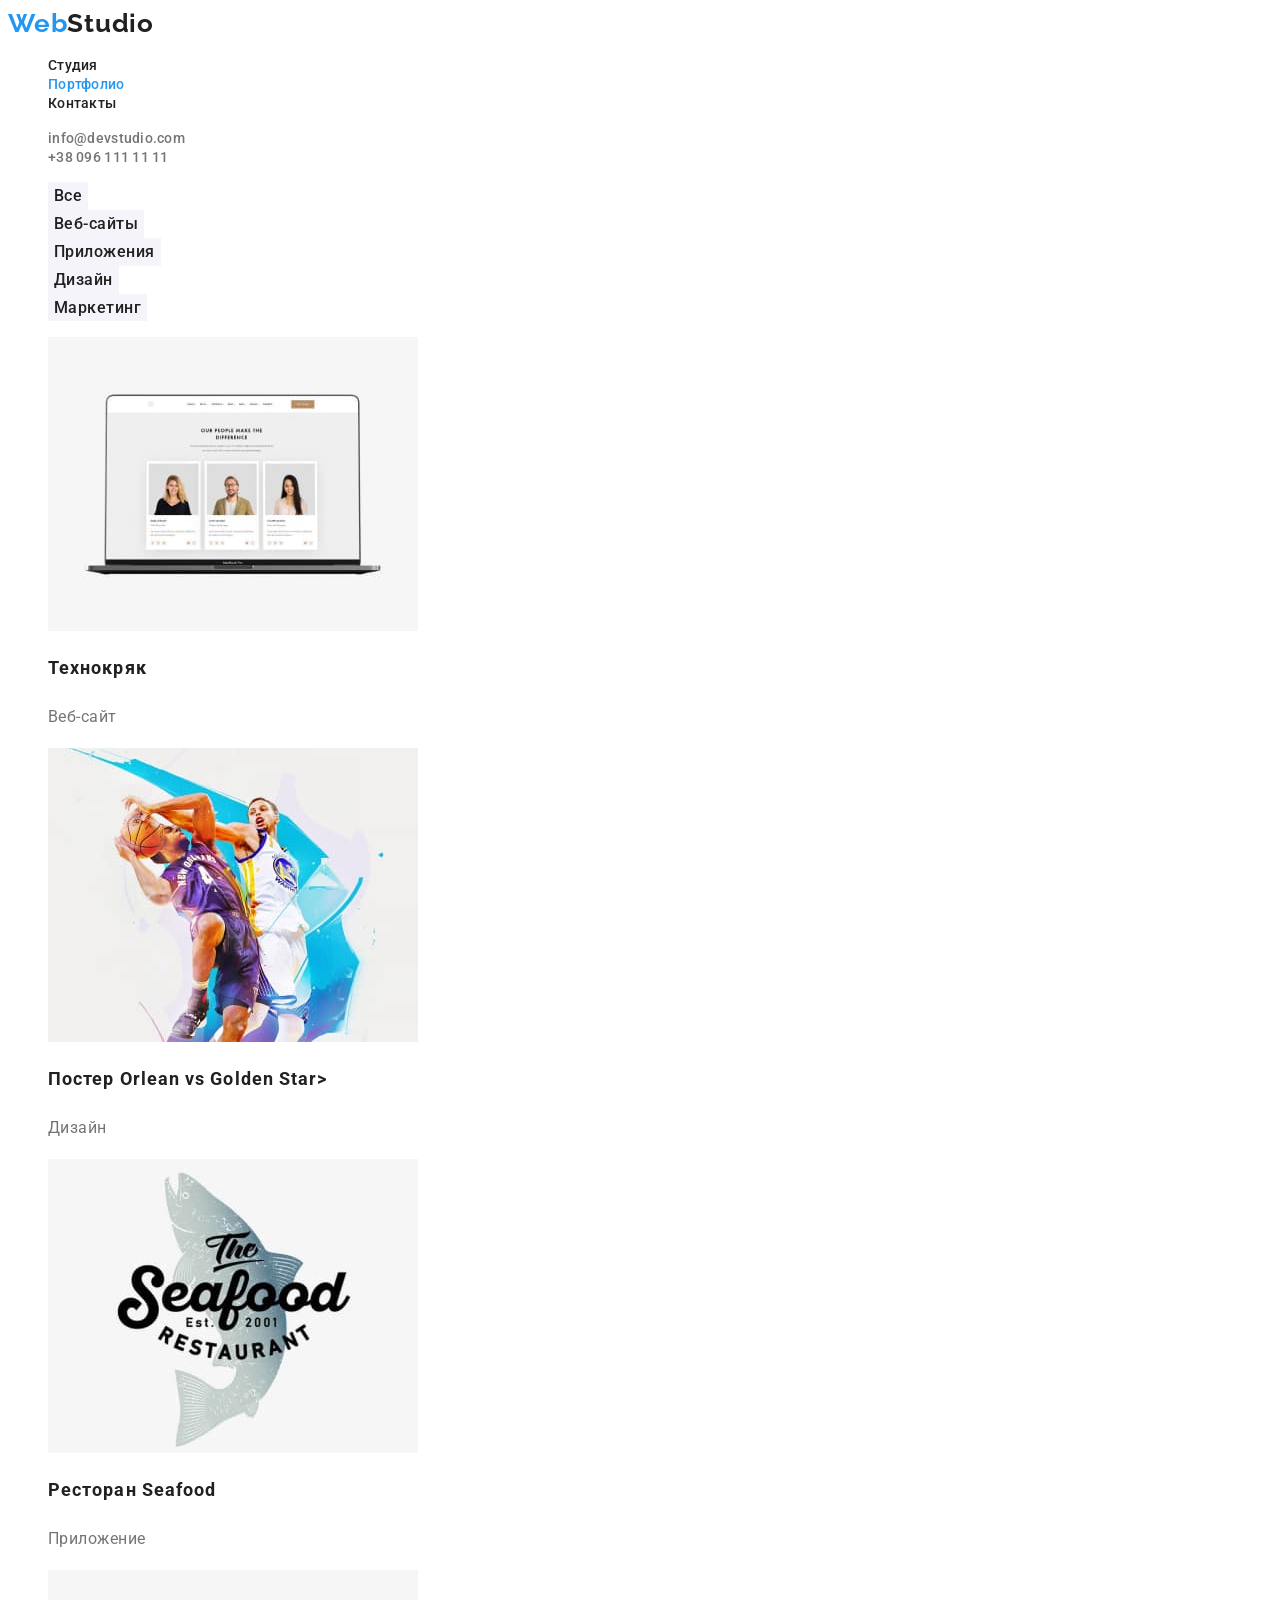
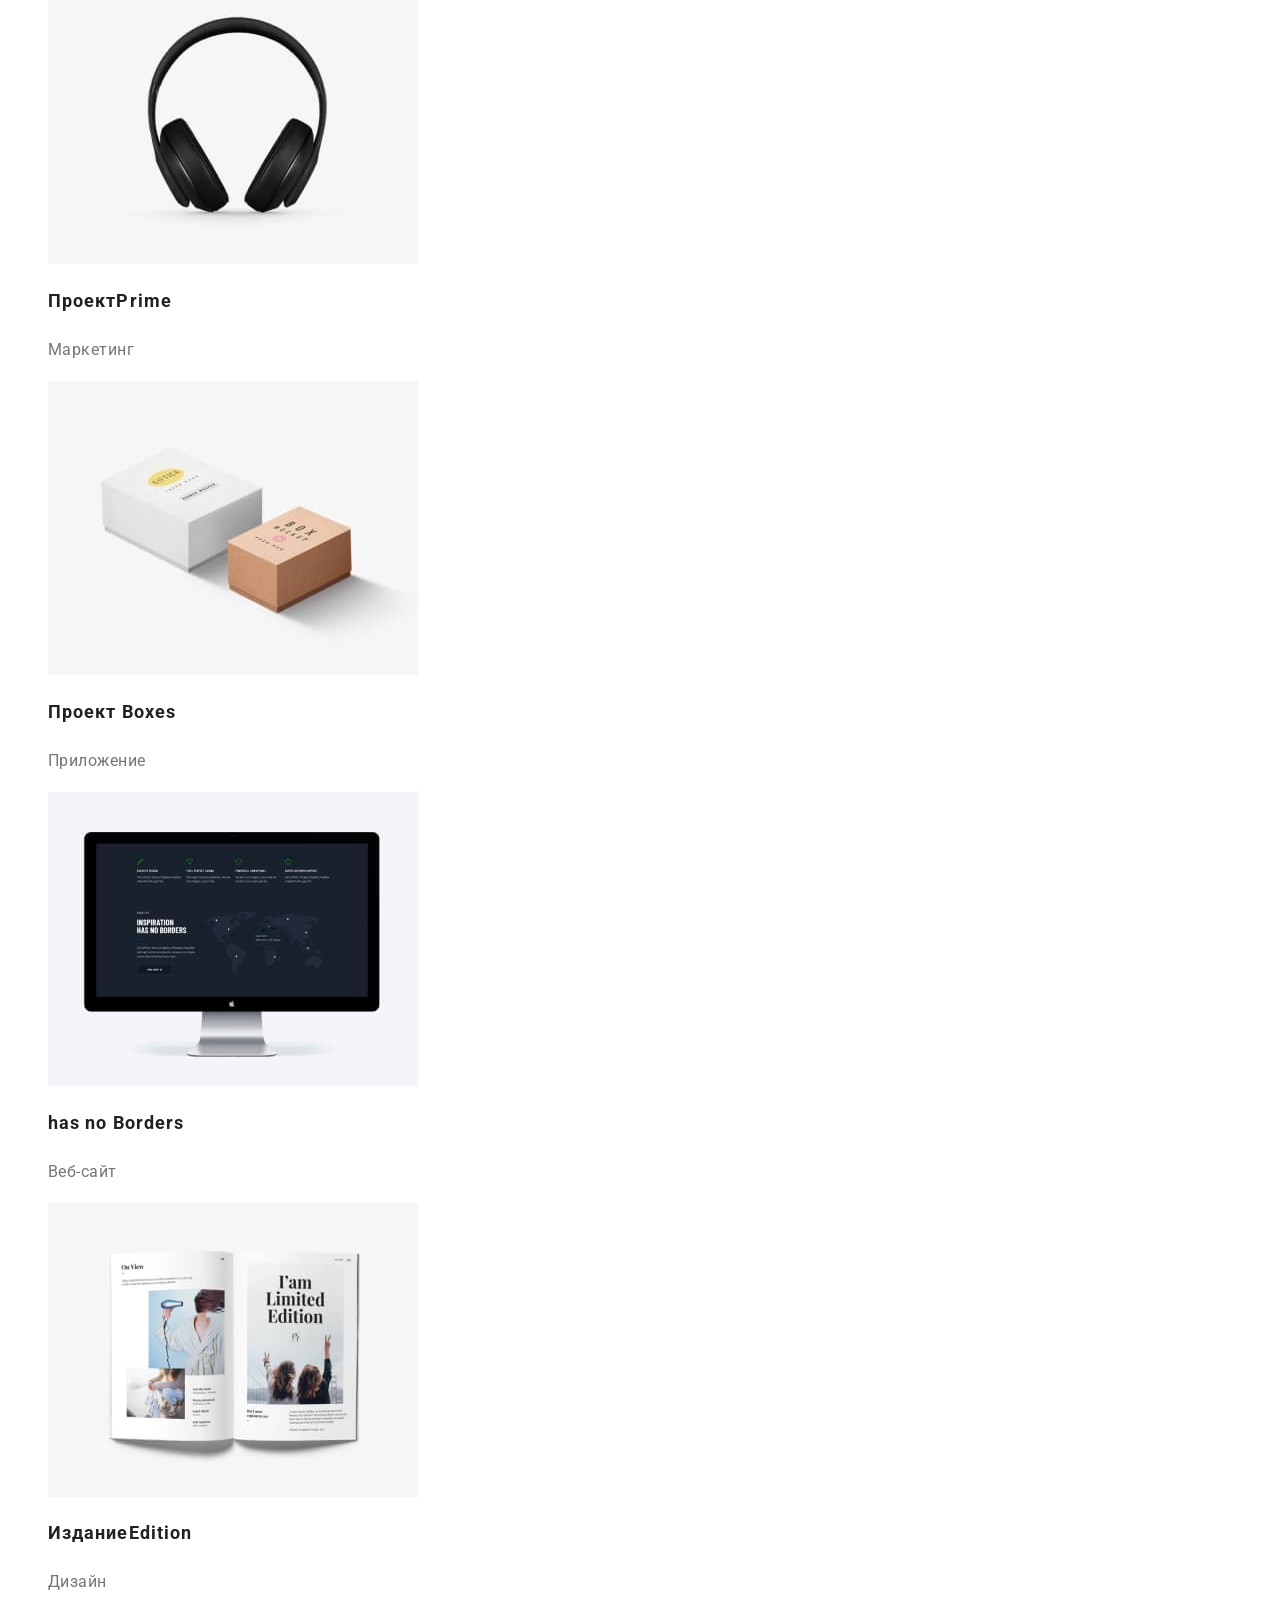
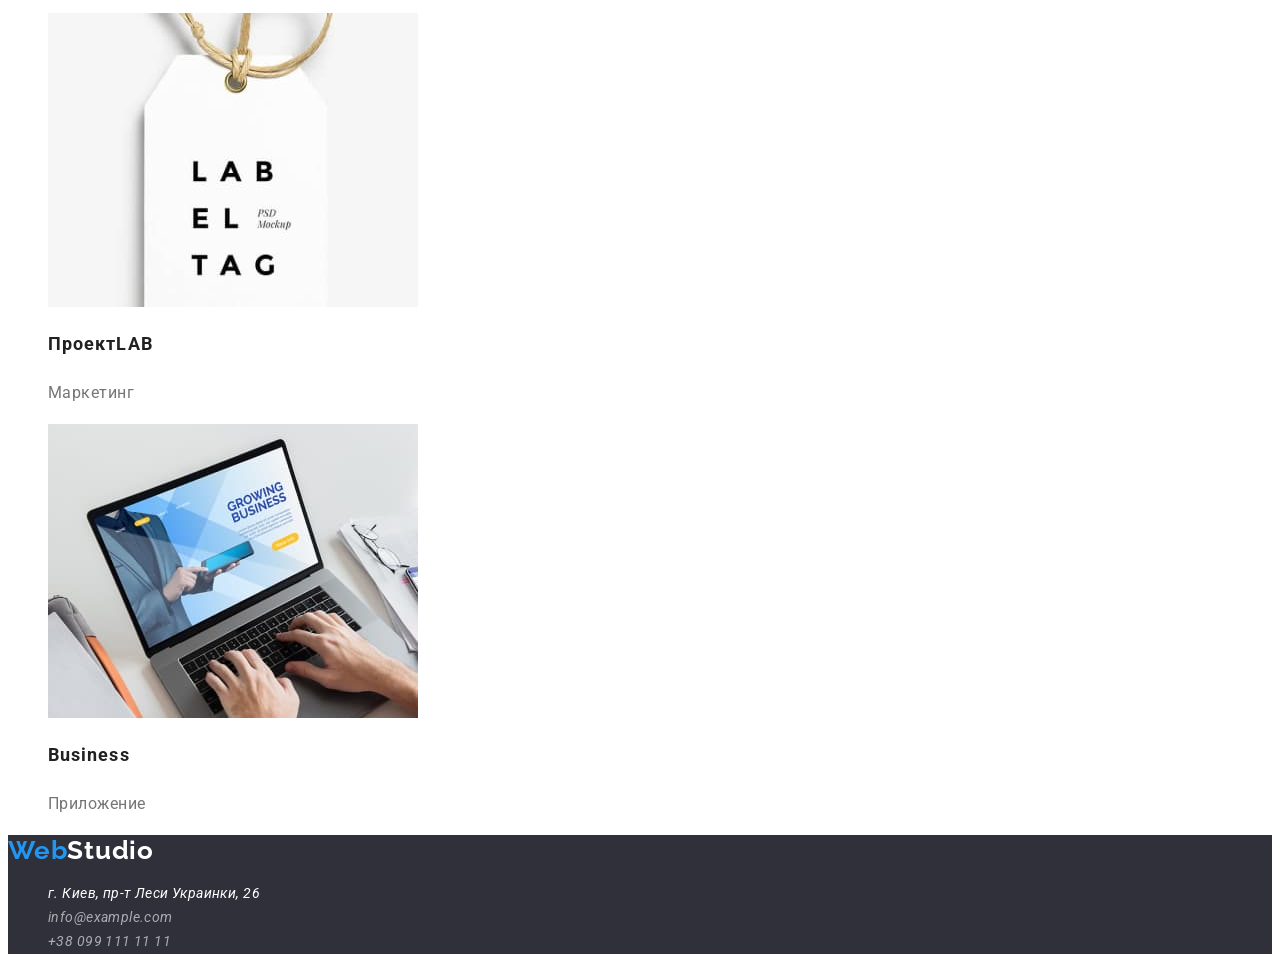
==== commit 07b1b4fb: "Исправления Here are some changes (HW-2)" ====
--- a/portfolio.html
+++ b/portfolio.html
@@ -14,87 +14,86 @@
   <header class="header">
     <a class="header-logo link" href="#">Web<span class="hd-logo">Studio</span></a>
   <nav class="header-navigation">
-    <ul class="header-list list">
-      <li class="header-item">
-        <a class="header-link link" href="./index.html">Студия</a>
+    <ul class="navigation list">
+      <li class="navigation-item">
+        <a class="navigation-link link" href="./index.html">Студия</a>
       </li>
-      <li class="header-item">
-        <a class="header-link link current" href="./portfolio.html">Портфолио</a>
+      <li class="navigation-item">
+        <a class="navigation-link link current" href="./portfolio.html">Портфолио</a>
       </li>
-      <li class="header-item">
-        <a class="header-link link" href="#">Контакты</a>
+      <li class="navigation-item">
+        <a class="navigation-link link" href="#">Контакты</a>
       </li>
     </ul>
   </nav>
-  <ul class="header-contacts list">
+  <ul class="contacts list">
     <li>
-      <a class="header-contacts link" href="mailto:info@devstudio.com">info@devstudio.com</a>
+      <a class="navigation-contacts link" href="mailto:info@devstudio.com">info@devstudio.com</a>
     </li>
     <li>
-      <a class="header-contacts link" href="tel:+380961111111">+38 096 111 11 11</a>
+      <a class="navigation-contacts link" href="tel:+380961111111">+38 096 111 11 11</a>
     </li>
   </ul>
 </header>
-      <section class="portfolio">
-          <h2 hidden>Навигация портфолио</h2>
-          <ul class="portfolio-list list">
-              <li><button class="portfolio-item">Все</button></li>
-              <li><button class="portfolio-item">Веб-сайты</button></li>
-              <li><button class="portfolio-item">Приложения</button></li>
-              <li><button class="portfolio-item">Дизайн</button></li>
-              <li><button class="portfolio-item">Маркетинг</button></li>
+<main>
+      <section>
+          <h1 hidden>Навигация портфолио</h2>
+          <ul class="advantage-title list">
+              <li><button type="button" class="portfolio-item">Все</button></li>
+              <li><button type="button" class="portfolio-item">Веб-сайты</button></li>
+              <li><button type="button" class="portfolio-item">Приложения</button></li>
+              <li><button type="button" class="portfolio-item">Дизайн</button></li>
+              <li><button type="button" class="portfolio-item">Маркетинг</button></li>
             </ul>
-      </section>
-    <section class="examples">
-        <h3 hidden>Примеры работ</h3>
         <ul class="examples-list list">
             <li class="examples-item">
               <img src="./images/img-homework1.jpg" alt="Фото" width="370" />
-              <h3 class="examples-title">Технокряк</h3>
+              <h2 class="examples-title">Технокряк</h2>
               <p class="examples-text">Веб-сайт</p>
             </li>
             <li class="examples-item">
               <img src="./images/img-homework2.jpg" alt="Фото" width="370" />
-              <h3 class="examples-title">Постер <span lang="en">Orlean vs Golden Star></span></h3>
+              <h2 class="examples-title">Постер <span lang="en">Orlean vs Golden Star></span></h2>
               <p class="examples-text">Дизайн</p>
             </li>
             <li class="examples-item">
               <img src="./images/img-homework3.jpg" alt="Фото" width="370" />
-              <h3 class="examples-title">Ресторан <span lang="en">Seafood</span></h3>
+              <h2 class="examples-title">Ресторан <span lang="en">Seafood</span></h2>
               <p class="examples-text">Приложение</p>
             </li>
             <li class="examples-item">
               <img src="./images/img-homework4.jpg" alt="Фото" width="370" />
-              <h3 class="examples-title">Проект<span lang="en">Prime</span></h3>
+              <h2 class="examples-title">Проект<span lang="en">Prime</span></h2>
               <p class="examples-text">Маркетинг</p>
              </li>
              <li class="examples-item">
                 <img src="./images/img-homework5.jpg" alt="Фото" width="370" />
-                <h3 class="examples-title">Проект <span lang="en">Boxes</span></h3>
+                <h2 class="examples-title">Проект <span lang="en">Boxes</span></h2>
                 <p class="examples-text">Приложение</p>
               </li>
               <li class="examples-item">
                 <img src="./images/img-homework6.jpg" alt="Фото" width="370" />
-                <h3 class="examples-title"><span lang="en">has no Borders</span></h3>
+                <h2 class="examples-title"><span lang="en">has no Borders</span></h2>
                 <p class="examples-text">Веб-сайт</p>
               </li>
               <li class="examples-item">
                 <img src="./images/img-homework7.jpg" alt="Фото" width="370" />
-                <h3 class="examples-title">Издание<span lang="en">Edition</span></h3>
+                <h2 class="examples-title">Издание<span lang="en">Edition</span></h2>
                 <p class="examples-text">Дизайн</p>
               </li>
               <li class="examples-item">
                 <img src="./images/img-homework8.jpg" alt="Фото" width="370" />
-                <h3 class="examples-title">Проект<span lang="en">LAB</span></h3>
+                <h2 class="examples-title">Проект<span lang="en">LAB</span></h2>
                 <p class="examples-text">Маркетинг</p>
                </li>
                <li class="examples-item">
                 <img src="./images/img-homework9.jpg" alt="Фото" width="370" />
-                <h3 class="examples-title"><span lang="en">Business</span></h3>
+                <h2 class="examples-title"><span lang="en">Business</span></h2>
                 <p class="examples-text">Приложение</p>
                </li>
           </ul>
     </section>
+    </main>
     <footer class="footer">
       <a class="footer-logo link" href="#">Web<span class="ft-logo">Studio</span></a>
       <address class="footer-adress">
--- a/css/styles.css
+++ b/css/styles.css
@@ -16,9 +16,8 @@
 /*------Logo--------*/
 
 .header-logo {
-  font-family: Raleway;
-  font-style: normal;
-  font-weight: bold;
+  font-family: Raleway, sans-serif;
+  font-weight: 700;
   font-size: 26px;
   line-height: 1.19;
   letter-spacing: 0.03em;
@@ -26,9 +25,8 @@
 }
 
 .hd-logo {
-  font-family: Raleway;
-  font-style: normal;
-  font-weight: bold;
+  font-family: Raleway, sans-serif;
+  font-weight: 700;
   font-size: 26px;
   line-height: 1.19;
   letter-spacing: 0.03em;
@@ -43,7 +41,7 @@
   list-style: none;
 }
 
-.header-link {
+.navigation-link {
   font-weight: 500;
   font-size: 14px;
   line-height: 1.14;
@@ -51,7 +49,7 @@
   color: var(--primary-title-color);
 }
 
-.header-contacts {
+.navigation-contacts {
   font-weight: 500;
   font-size: 14px;
   line-height: 1.14;
@@ -59,19 +57,23 @@
   color: var(--third-title-color);
 }
 
+.navigation-contacts:hover,
+.navigation-contacts:focus {
+  color: var(--focus-color);
+}
+
 .current {
   color: var(--focus-color);
 }
 
-.header-link:hover,
-.header-link:focus {
+.navigation-link:hover,
+.navigation-link:focus {
   color: var(--focus-color);
 }
 
 .btn {
-  font-family: Roboto;
-  font-style: normal;
-  font-weight: bold;
+  font-family: inherit;
+  font-weight: 700;
   font-size: 16px;
   line-height: 1.88;
   display: flex;
@@ -89,8 +91,6 @@
 }
 
 .hero-title {
-  font-family: Roboto;
-  font-style: normal;
   font-weight: 900;
   font-size: 44px;
   line-height: 1.36;
@@ -100,19 +100,14 @@
 }
 
 .about-title {
-  font-family: Roboto;
-  font-style: normal;
-  font-weight: bold;
+  font-weight: 700;
   font-size: 14px;
   line-height: 1.14;
   letter-spacing: 0.03em;
   color: var(--primary-text-color);
 }
 
-.about-explaination {
-  font-family: Roboto;
-  font-style: normal;
-  font-weight: normal;
+.description {
   font-size: 14px;
   line-height: 1.71;
   letter-spacing: 0.03em;
@@ -120,7 +115,7 @@
 }
 
 .responsible-title {
-  font-weight: bold;
+  font-weight: 700;
   font-size: 36px;
   line-height: 1.17;
   text-align: center;
@@ -133,8 +128,6 @@
 }
 
 .team-title {
-  font-family: Roboto;
-  font-style: normal;
   font-weight: 500;
   font-size: 16px;
   line-height: 1.19;
@@ -145,9 +138,6 @@
 }
 
 .team-text {
-  font-family: Roboto;
-  font-style: normal;
-  font-weight: normal;
   font-size: 16px;
   line-height: 1.19;
   text-align: center;
@@ -161,9 +151,8 @@
 }
 
 .footer-logo {
-  font-family: Raleway;
-  font-style: normal;
-  font-weight: bold;
+  font-family: Raleway, sans-serif;
+  font-weight: 700;
   font-size: 26px;
   line-height: 1.19;
   letter-spacing: 0.03em;
@@ -171,9 +160,8 @@
 }
 
 .ft-logo {
-  font-family: Raleway;
-  font-style: normal;
-  font-weight: bold;
+  font-family: Raleway, sans-serif;
+  font-weight: 700;
   font-size: 26px;
   line-height: 1.19;
   letter-spacing: 0.03em;
@@ -181,9 +169,6 @@
 }
 
 .footer-map {
-  font-family: Roboto;
-  font-style: normal;
-  font-weight: normal;
   font-size: 14px;
   line-height: 1.71;
   letter-spacing: 0.03em;
@@ -191,13 +176,15 @@
 }
 
 .footer-item {
-  font-family: Roboto;
-  font-style: normal;
-  font-weight: normal;
   font-size: 14px;
   line-height: 1.71;
   letter-spacing: 0.03em;
   color: rgba(255, 255, 255, 0.6);
+}
+
+.footer-item:hover,
+.footer-item:focus {
+  color: var(--focus-color);
 }
 
 .footer-map:hover,
@@ -208,8 +195,7 @@
 /*------portfolio.html-----*/
 
 .portfolio-item {
-  font-family: Roboto;
-  font-style: normal;
+  font-family: inherit;
   font-weight: 500;
   font-size: 16px;
   line-height: 1.62;
@@ -228,9 +214,7 @@
 }
 
 .examples-title {
-  font-family: Roboto;
-  font-style: normal;
-  font-weight: bold;
+  font-weight: 700;
   font-size: 18px;
   line-height: 2;
   letter-spacing: 0.06em;
@@ -238,9 +222,6 @@
 }
 
 .examples-text {
-  font-family: Roboto;
-  font-style: normal;
-  font-weight: normal;
   font-size: 16px;
   line-height: 1.87;
   letter-spacing: 0.03em;
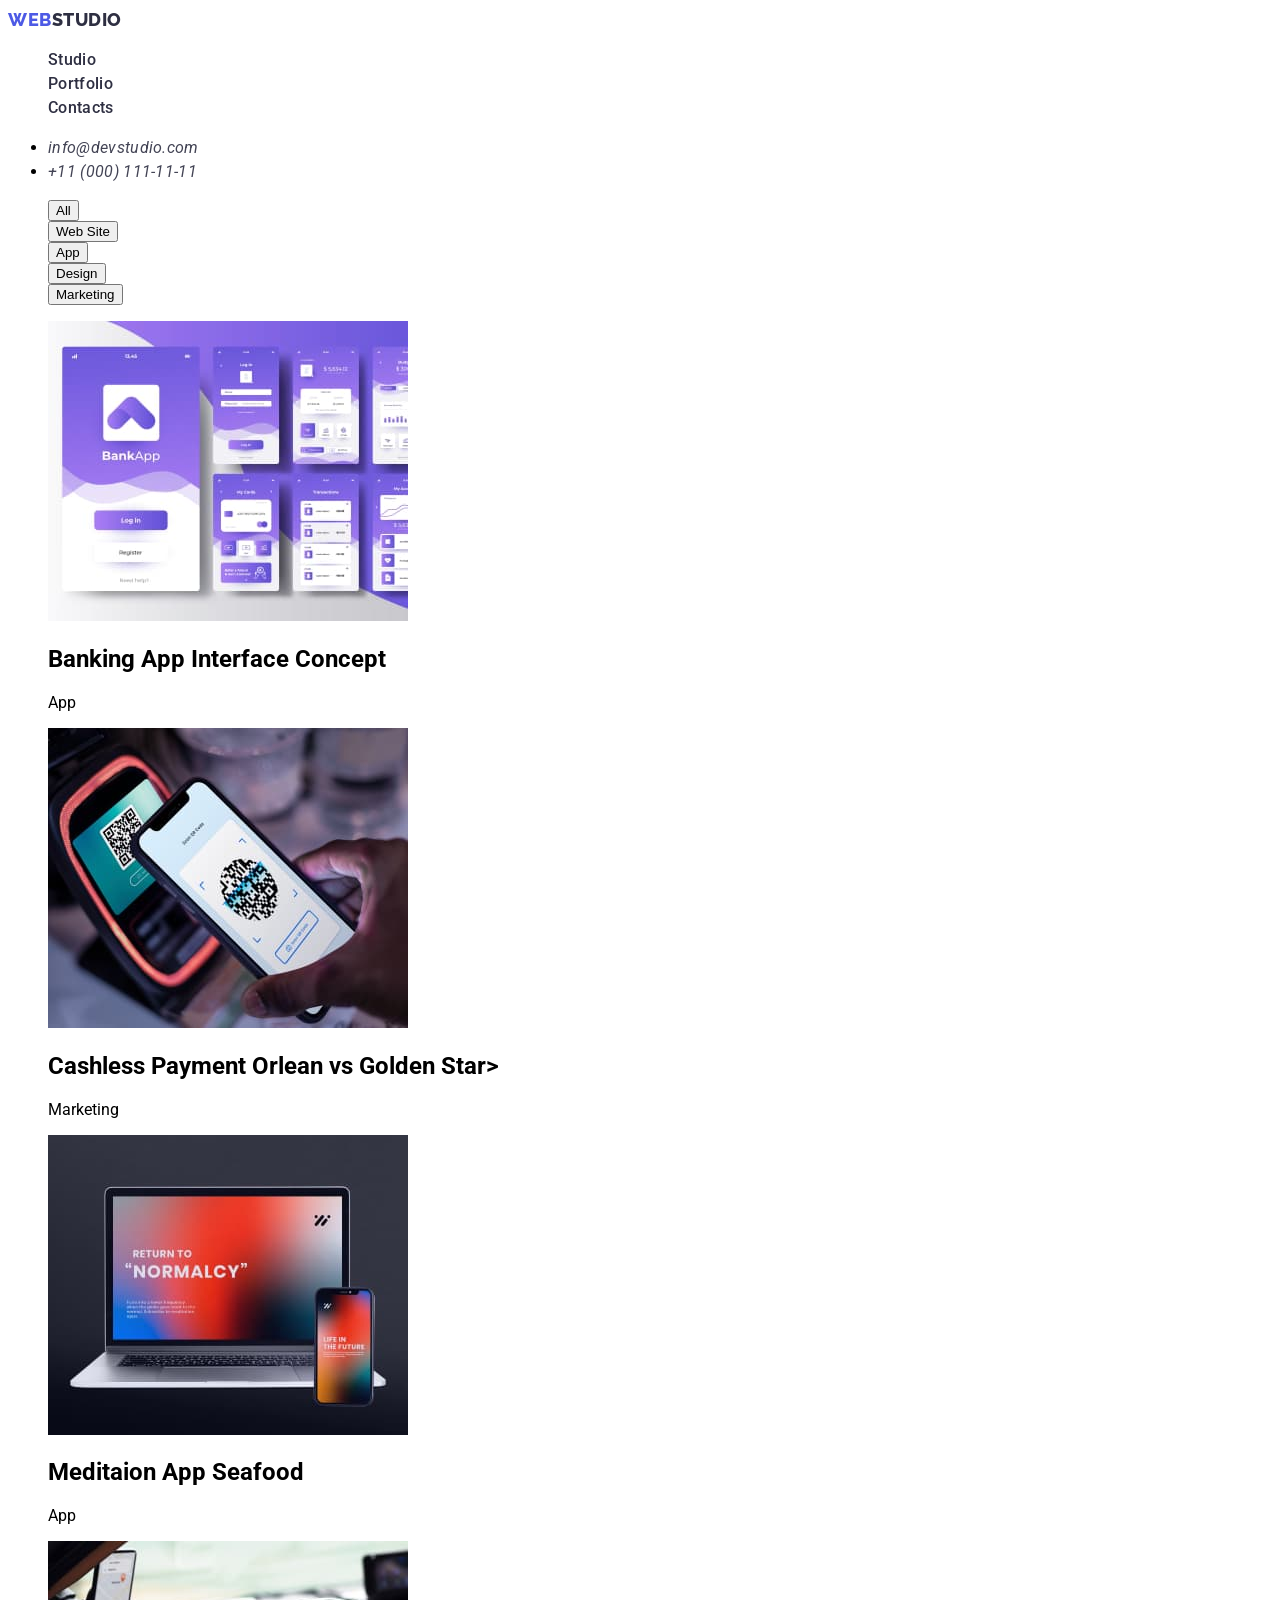
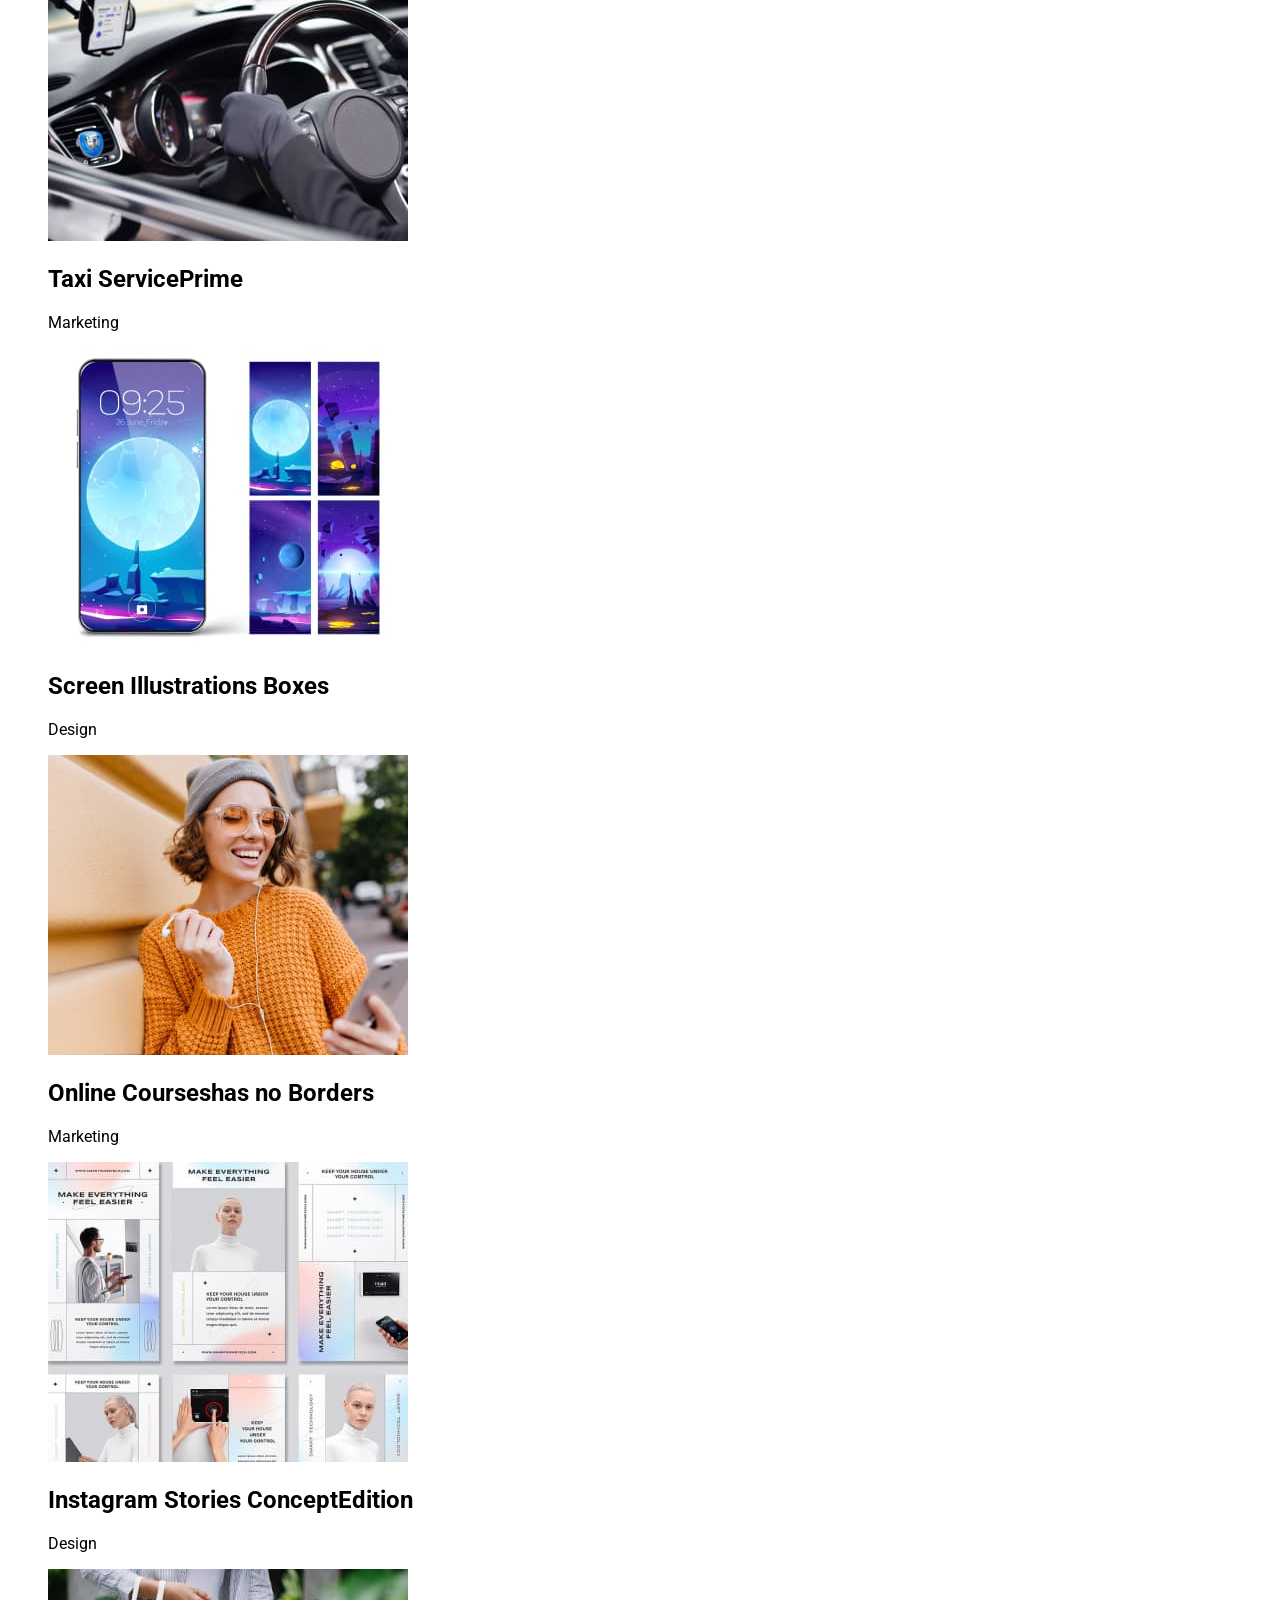
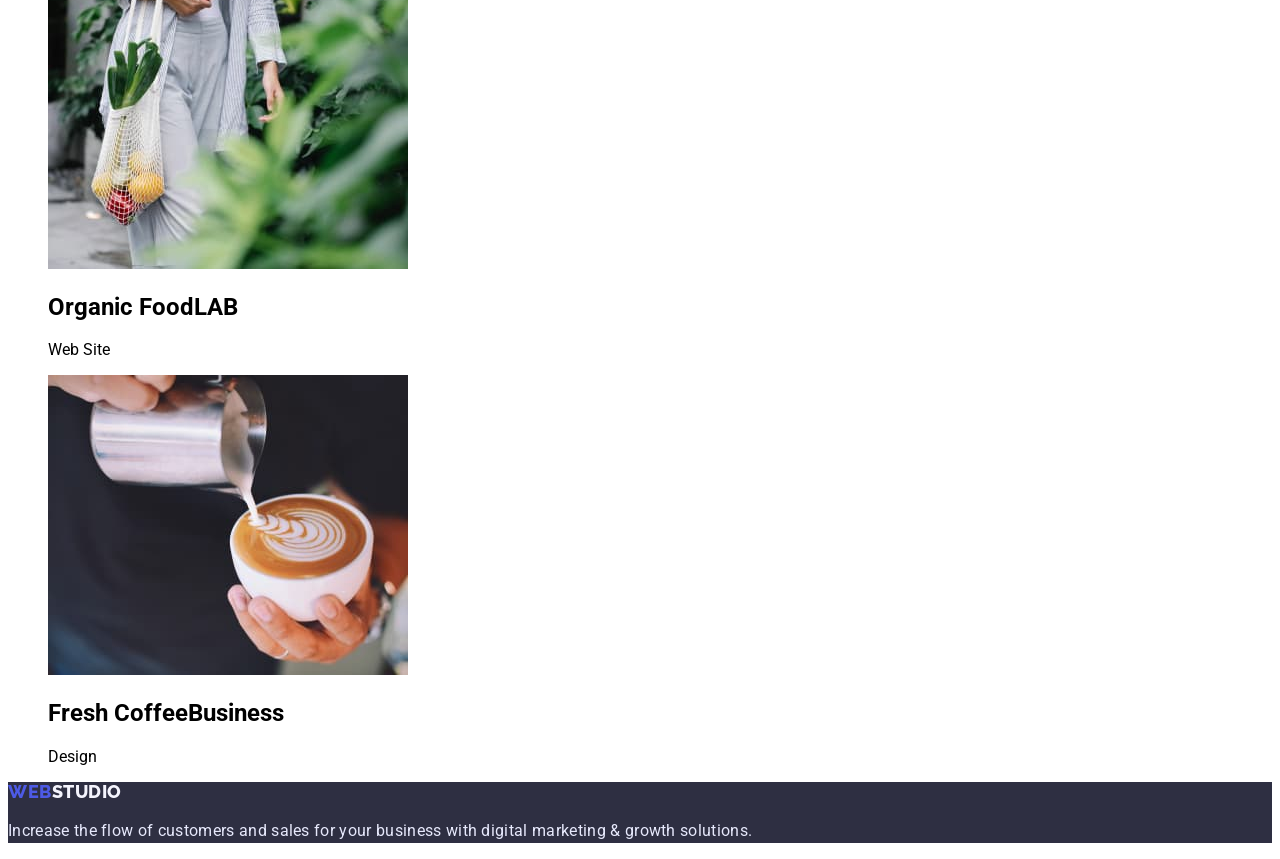
==== commit 1ce66c9d: "hw-2-almost-done" ====
--- a/portfolio.html
+++ b/portfolio.html
@@ -1,113 +1,107 @@
 <!DOCTYPE html>
-<html lang="ru">
+<html lang="en">
 <head>
     <meta charset="UTF-8">
     <meta http-equiv="X-UA-Compatible" content="IE=edge">
     <meta name="viewport" content="width=device-width, initial-scale=1.0">
-    <title>Портфолио</title>
+    <title>Portfolio</title>
     <link rel="preconnect" href="https://fonts.googleapis.com">
     <link rel="preconnect" href="https://fonts.gstatic.com" crossorigin>
-    <link href="https://fonts.googleapis.com/css2?family=Raleway:wght@700&family=Roboto:wght@400;500;700;900&display=swap" rel="stylesheet">
+    <link href="https://fonts.googleapis.com/css2?family=Raleway:wght@800&family=Roboto:wght@400;500;700;900&display=swap"
+        rel="stylesheet">
     <link rel="stylesheet" href="./css/styles.css">
 </head>
 <body>
-  <header class="header">
-    <a class="header-logo link" href="#">Web<span class="hd-logo">Studio</span></a>
-  <nav class="header-navigation">
-    <ul class="navigation list">
-      <li class="navigation-item">
-        <a class="navigation-link link" href="./index.html">Студия</a>
-      </li>
-      <li class="navigation-item">
-        <a class="navigation-link link current" href="./portfolio.html">Портфолио</a>
-      </li>
-      <li class="navigation-item">
-        <a class="navigation-link link" href="#">Контакты</a>
-      </li>
-    </ul>
-  </nav>
-  <ul class="contacts list">
-    <li>
-      <a class="navigation-contacts link" href="mailto:info@devstudio.com">info@devstudio.com</a>
-    </li>
-    <li>
-      <a class="navigation-contacts link" href="tel:+380961111111">+38 096 111 11 11</a>
-    </li>
-  </ul>
-</header>
-<main>
-      <section>
-          <h1 hidden>Навигация портфолио</h2>
-          <ul class="advantage-title list">
-              <li><button type="button" class="portfolio-item">Все</button></li>
-              <li><button type="button" class="portfolio-item">Веб-сайты</button></li>
-              <li><button type="button" class="portfolio-item">Приложения</button></li>
-              <li><button type="button" class="portfolio-item">Дизайн</button></li>
-              <li><button type="button" class="portfolio-item">Маркетинг</button></li>
+    <header class="header">
+        <nav class="header-navigation">
+            <a href="./index.html" class="header-logo link">Web<span class="header-logo-item">Studio</span></a>
+            <ul class="header-list list">
+                <li class="header-item">
+                    <a class="header-link link" href="/index.html">Studio</a>
+                </li>
+                <li class="header-item">
+                    <a class="header-link link" href="">Portfolio</a>
+                </li>
+                <li class="header-item">
+                    <a class="header-link link" href="">Contacts</a>
+                </li>
             </ul>
-        <ul class="examples-list list">
-            <li class="examples-item">
-              <img src="./images/img-homework1.jpg" alt="Фото" width="370" />
-              <h2 class="examples-title">Технокряк</h2>
-              <p class="examples-text">Веб-сайт</p>
-            </li>
-            <li class="examples-item">
-              <img src="./images/img-homework2.jpg" alt="Фото" width="370" />
-              <h2 class="examples-title">Постер <span lang="en">Orlean vs Golden Star></span></h2>
-              <p class="examples-text">Дизайн</p>
-            </li>
-            <li class="examples-item">
-              <img src="./images/img-homework3.jpg" alt="Фото" width="370" />
-              <h2 class="examples-title">Ресторан <span lang="en">Seafood</span></h2>
-              <p class="examples-text">Приложение</p>
-            </li>
-            <li class="examples-item">
-              <img src="./images/img-homework4.jpg" alt="Фото" width="370" />
-              <h2 class="examples-title">Проект<span lang="en">Prime</span></h2>
-              <p class="examples-text">Маркетинг</p>
-             </li>
-             <li class="examples-item">
-                <img src="./images/img-homework5.jpg" alt="Фото" width="370" />
-                <h2 class="examples-title">Проект <span lang="en">Boxes</span></h2>
-                <p class="examples-text">Приложение</p>
-              </li>
-              <li class="examples-item">
-                <img src="./images/img-homework6.jpg" alt="Фото" width="370" />
-                <h2 class="examples-title"><span lang="en">has no Borders</span></h2>
-                <p class="examples-text">Веб-сайт</p>
-              </li>
-              <li class="examples-item">
-                <img src="./images/img-homework7.jpg" alt="Фото" width="370" />
-                <h2 class="examples-title">Издание<span lang="en">Edition</span></h2>
-                <p class="examples-text">Дизайн</p>
-              </li>
-              <li class="examples-item">
-                <img src="./images/img-homework8.jpg" alt="Фото" width="370" />
-                <h2 class="examples-title">Проект<span lang="en">LAB</span></h2>
-                <p class="examples-text">Маркетинг</p>
-               </li>
-               <li class="examples-item">
-                <img src="./images/img-homework9.jpg" alt="Фото" width="370" />
-                <h2 class="examples-title"><span lang="en">Business</span></h2>
-                <p class="examples-text">Приложение</p>
-               </li>
-          </ul>
-    </section>
+        </nav>
+        <address>
+            <ul>
+                <li>
+                    <a class="header-mail link" href="mailto:info@devstudio.com">info@devstudio.com</a>
+                </li>
+                <li>
+                    <a class="header-tel link" href="tel:+110001111111">+11 (000) 111-11-11</a>
+                </li>
+            </ul>
+        </address>
+    </header>
+    <main>
+        <section class="portfolio-hero">
+            <h1 hidden>navigation-portfolio</h2>
+                <ul class="portfolio-list list">
+                    <li class="portfolio-item"><button type="button" class="portfolio-item">All</button></li>
+                    <li class="portfolio-item"><button type="button" class="portfolio-item">Web Site</button></li>
+                    <li class="portfolio-item"><button type="button" class="portfolio-item">App</button></li>
+                    <li class="portfolio-item"><button type="button" class="portfolio-item">Design</button></li>
+                    <li class="portfolio-item"><button type="button" class="portfolio-item">Marketing</button></li>
+                </ul>
+                <ul class="portfolio-about list">
+                    <li class="portfolio-about-item">
+                        <img src="./images/img-1.jpg" alt="Picture" width="360" />
+                        <h2 class="portfolio-title">Banking App Interface Concept</h2>
+                        <p class="portfolio-text">App</p>
+                    </li>
+                    <li class="portfolio-about-item">
+                        <img src="./images/img-2.jpg" alt="Picture" width="360" />
+                        <h2 class="portfolio-title">Cashless Payment <span>Orlean vs Golden Star></span></h2>
+                        <p class="portfolio-text">Marketing</p>
+                    </li>
+                    <li class="portfolio-about-item">
+                        <img src="./images/img-3.jpg" alt="Picture" width="360" />
+                        <h2 class="portfolio-title"">Meditaion App <span>Seafood</span></h2>
+                        <p class="portfolio-text">App</p>
+                    </li>
+                    <li class="portfolio-about-item">
+                        <img src="./images/img-4.jpg" alt="Picture" width="360" />
+                        <h2 class="portfolio-title">Taxi Service<span>Prime</span></h2>
+                        <p class="portfolio-text">Marketing</p>
+                    </li>
+                    <li class="portfolio-about-item">
+                        <img src="./images/img-5.jpg" alt="Picture" width="360" />
+                        <h2 class="portfolio-title">Screen Illustrations <span>Boxes</span></h2>
+                        <p class="portfolio-text">Design</p>
+                    </li>
+                    <li class="portfolio-about-item">
+                        <img src="./images/img-6.jpg" alt="Picture" width="360" />
+                        <h2 class="portfolio-title">Online Courses<span>has no Borders</span></h2>
+                        <p class="portfolio-text">Marketing</p>
+                    </li>
+                    <li class="portfolio-about-item">
+                        <img src="./images/img-7.jpg" alt="Picture" width="360" />
+                        <h2 class="portfolio-title">Instagram Stories Concept<span>Edition</span></h2>
+                        <p class="portfolio-text">Design</p>
+                    </li>
+                    <li class="portfolio-about-item">
+                        <img src="./images/img-8.jpg" alt="Picture" width="360" />
+                        <h2 class="portfolio-title">Organic Food<span>LAB</span></h2>
+                        <p class="portfolio-text">Web Site</p>
+                    </li>
+                    <li class="portfolio-about-item">
+                        <img src="./images/img-9.jpg" alt="Picture" width="360" />
+                        <h2 class="portfolio-title">Fresh Coffee<span>Business</span></h2>
+                        <p class="portfolio-text">Design</p>
+                    </li>
+                </ul>
+        </section>
     </main>
     <footer class="footer">
-      <a class="footer-logo link" href="#">Web<span class="ft-logo">Studio</span></a>
-      <address class="footer-adress">
-        <ul class="footer-list list">
-          <li>
-            <a class="footer-map link"
-              href="https://www.google.com/maps/place/%D1%83%D0%BB.+%D0%9B%D0%B5%D1%81%D0%B8+%D0%A3%D0%BA%D1%80%D0%B0%D0%B8%D0%BD%D0%BA%D0%B8,+26,+%D0%9A%D0%B8%D0%B5%D0%B2,+%D0%A3%D0%BA%D1%80%D0%B0%D0%B8%D0%BD%D0%B0,+02000/@50.5190802,30.4363249,17z/data=!3m1!4b1!4m5!3m4!1s0x40d4d29b9e369069:0xff64663a5fd75cd5!8m2!3d50.5190802!4d30.4385136"
-              >г. Киев, пр-т Леси Украинки, 26</a
-            >
-          </li>
-          <li><a class="footer-item link" href="mailto:info@example.com">info@example.com</a></li>
-          <li><a class="footer-item link" href="tel:+380991111111">+38 099 111 11 11</a></li>
-        </ul>
-      </address>
+        <a class="footer-link link" href="./index.html">Web<span class="footer-logo">Studio</span></a>
+        <p class="footer-text">Increase the flow of customers and sales for your business with digital marketing & growth
+            solutions.
+        </p>
     </footer>
 </body>
 </html>
--- a/css/styles.css
+++ b/css/styles.css
@@ -1,229 +1,176 @@
-:root {
-  --primary-title-color: #212121;
-  --secondary-title-color: #ffffff;
-  --third-title-color: #757575;
-  --primary-text-color: #212121;
-  --secondary-text-color: #757575;
-  --logo-color: #2196f3;
-  --focus-color: #2196f3;
-}
-
 body {
-  font-family: "Roboto", sans-serif;
-  letter-spacing: 0.03em;
-}
-
-/*------Logo--------*/
-
-.header-logo {
-  font-family: Raleway, sans-serif;
-  font-weight: 700;
-  font-size: 26px;
-  line-height: 1.19;
-  letter-spacing: 0.03em;
-  color: #2196f3;
-}
-
-.hd-logo {
-  font-family: Raleway, sans-serif;
-  font-weight: 700;
-  font-size: 26px;
-  line-height: 1.19;
-  letter-spacing: 0.03em;
-  color: var(--primary-title-color);
+    font-family: 'Roboto', sans-serif;
 }
 
 .link {
-  text-decoration: none;
+    text-decoration: none;
 }
 
 .list {
-  list-style: none;
+    list-style: none;
 }
 
-.navigation-link {
-  font-weight: 500;
-  font-size: 14px;
-  line-height: 1.14;
-  letter-spacing: 0.02em;
-  color: var(--primary-title-color);
+.header-logo {
+font-family: 'Raleway';
+    font-style: normal;
+    font-weight: 800;
+    font-size: 18px;
+    line-height: 1.33;
+    letter-spacing: 0.03em;
+    text-transform: uppercase;
+    color: #4D5AE5;
 }
 
-.navigation-contacts {
-  font-weight: 500;
-  font-size: 14px;
-  line-height: 1.14;
-  letter-spacing: 0.02em;
-  color: var(--third-title-color);
+.header-logo-item {
+font-family: 'Raleway';
+font-style: normal;
+font-weight: 800;
+font-size: 18px;
+line-height: 1.33px;
+letter-spacing: 0.03em;
+text-transform: uppercase;
+color: #2E2F42;
 }
 
-.navigation-contacts:hover,
-.navigation-contacts:focus {
-  color: var(--focus-color);
+.header-link {
+font-weight: 500;
+font-size: 16px;
+line-height: 1.5;
+letter-spacing: 0.02em;
+color: #2E2F42;
 }
 
-.current {
-  color: var(--focus-color);
+.header-link:hover, .header-link:focus {
+    color: #404BBF;
 }
 
-.navigation-link:hover,
-.navigation-link:focus {
-  color: var(--focus-color);
+.header-mail:hover, .header-mail:focus {
+    color: #404BBF;
 }
 
-.btn {
-  font-family: inherit;
-  font-weight: 700;
-  font-size: 16px;
-  line-height: 1.88;
-  display: flex;
-  align-items: center;
-  text-align: center;
-  letter-spacing: 0.06em;
-  color: #ffffff;
-  background-color: #2196f3;
-  border: none;
-  cursor: pointer;
+.header-tel:hover,
+.header-tel:focus {
+    color: #404BBF;
 }
 
-.hero {
-  background-color: #2f303a;
+.header-mail {
+font-size: 16px;
+line-height: 1.5;
+letter-spacing: 0.02em;
+color: #434455;
+}
+
+.header-tel {
+font-size: 16px;
+line-height: 1.5;
+letter-spacing: 0.02em;
+color: #434455;
+}
+
+.section-button {
+    background: #2E2F42;
+}
+
+.section-title {
+font-weight: 700;
+font-size: 56px;
+line-height: 1.07;
+letter-spacing: 0.02em;
+color: #FFFFFF;
+}
+
+.section-btn {
+font-family: inherit;
+font-weight: 500;
+font-size: 16px;
+line-height: 1.5;
+letter-spacing: 0.04em;
+color: #FFFFFF;
+background: #4D5AE5;
 }
 
 .hero-title {
-  font-weight: 900;
-  font-size: 44px;
-  line-height: 1.36;
-  text-align: center;
-  letter-spacing: 0.06em;
-  color: var(--secondary-title-color);
+font-weight: 500;
+font-size: 20px;
+line-height: 1.2;
+color: #2E2F42;
+}
+
+.hero-text {
+font-weight: 400;
+font-size: 16px;
+line-height: 1.5;
+letter-spacing: 0.02em;
+color: #434455;
 }
 
 .about-title {
-  font-weight: 700;
-  font-size: 14px;
-  line-height: 1.14;
-  letter-spacing: 0.03em;
-  color: var(--primary-text-color);
-}
-
-.description {
-  font-size: 14px;
-  line-height: 1.71;
-  letter-spacing: 0.03em;
-  color: var(--secondary-text-color);
-}
-
-.responsible-title {
-  font-weight: 700;
-  font-size: 36px;
-  line-height: 1.17;
-  text-align: center;
-  letter-spacing: 0.03em;
-  color: var(--primary-title-color);
-}
-
-.teammate {
-  background-color: #f5f4fa;
+font-weight: 700;
+font-size: 36px;
+line-height: 1.11;
+letter-spacing: 0.02em;
+text-transform: capitalize;
 }
 
 .team-title {
-  font-weight: 500;
-  font-size: 16px;
-  line-height: 1.19;
-  text-align: center;
-  letter-spacing: 0.03em;
-  color: var(--primary-text-color);
-  background-color: var(--secondary-title-color);
+font-weight: 700;
+font-size: 36px;
+line-height: 1.11;
+letter-spacing: 0.02em;
+text-transform: capitalize;
+color: #2E2F42;
+}
+
+.team-after-title {
+font-weight: 500;
+font-size: 20px;
+line-height: 1.2;
+letter-spacing: 0.02em;
+color: #2E2F42;
 }
 
 .team-text {
-  font-size: 16px;
-  line-height: 1.19;
-  text-align: center;
-  letter-spacing: 0.03em;
-  color: var(--secondary-text-color);
-  background-color: var(--secondary-title-color);
+
+font-weight: 400;
+font-size: 16px;
+line-height: 1.5;
+letter-spacing: 0.02em;
+color: #434455;
 }
 
 .footer {
-  background: #2f303a;
+    background: #2E2F42;
+}
+
+.footer-link {
+font-family: 'Raleway';
+font-style: normal;
+font-weight: 800;
+font-size: 18px;
+line-height: 1.16;
+letter-spacing: 0.03em;
+text-transform: uppercase;
+color: #4D5AE5;
 }
 
 .footer-logo {
-  font-family: Raleway, sans-serif;
-  font-weight: 700;
-  font-size: 26px;
-  line-height: 1.19;
-  letter-spacing: 0.03em;
-  color: #2196f3;
+font-family: 'Raleway';
+font-style: normal;
+font-weight: 800;
+font-size: 18px;
+line-height: 1.16;
+letter-spacing: 0.03em;
+text-transform: uppercase;
+color: #F4F4FD;
 }
 
-.ft-logo {
-  font-family: Raleway, sans-serif;
-  font-weight: 700;
-  font-size: 26px;
-  line-height: 1.19;
-  letter-spacing: 0.03em;
-  color: var(--secondary-title-color);
+.footer-text {
+font-weight: 400;
+font-size: 16px;
+line-height: 1.5;
+letter-spacing: 0.02em;
+color: #E7E9FC;
 }
 
-.footer-map {
-  font-size: 14px;
-  line-height: 1.71;
-  letter-spacing: 0.03em;
-  color: var(--secondary-title-color);
-}
 
-.footer-item {
-  font-size: 14px;
-  line-height: 1.71;
-  letter-spacing: 0.03em;
-  color: rgba(255, 255, 255, 0.6);
-}
-
-.footer-item:hover,
-.footer-item:focus {
-  color: var(--focus-color);
-}
-
-.footer-map:hover,
-.footer-map:focus {
-  color: var(--focus-color);
-}
-
-/*------portfolio.html-----*/
-
-.portfolio-item {
-  font-family: inherit;
-  font-weight: 500;
-  font-size: 16px;
-  line-height: 1.62;
-  text-align: center;
-  letter-spacing: 0.03em;
-  color: var(--primary-text-color);
-  background: #f5f4fa;
-  border: none;
-  cursor: pointer;
-}
-
-.portfolio-item:focus,
-.portfolio-item:hover {
-  background-color: #2196f3;
-  color: var(--secondary-title-color);
-}
-
-.examples-title {
-  font-weight: 700;
-  font-size: 18px;
-  line-height: 2;
-  letter-spacing: 0.06em;
-  color: var(--primary-text-color);
-}
-
-.examples-text {
-  font-size: 16px;
-  line-height: 1.87;
-  letter-spacing: 0.03em;
-  color: var(--secondary-text-color);
-}
+/*------portfolio------*/
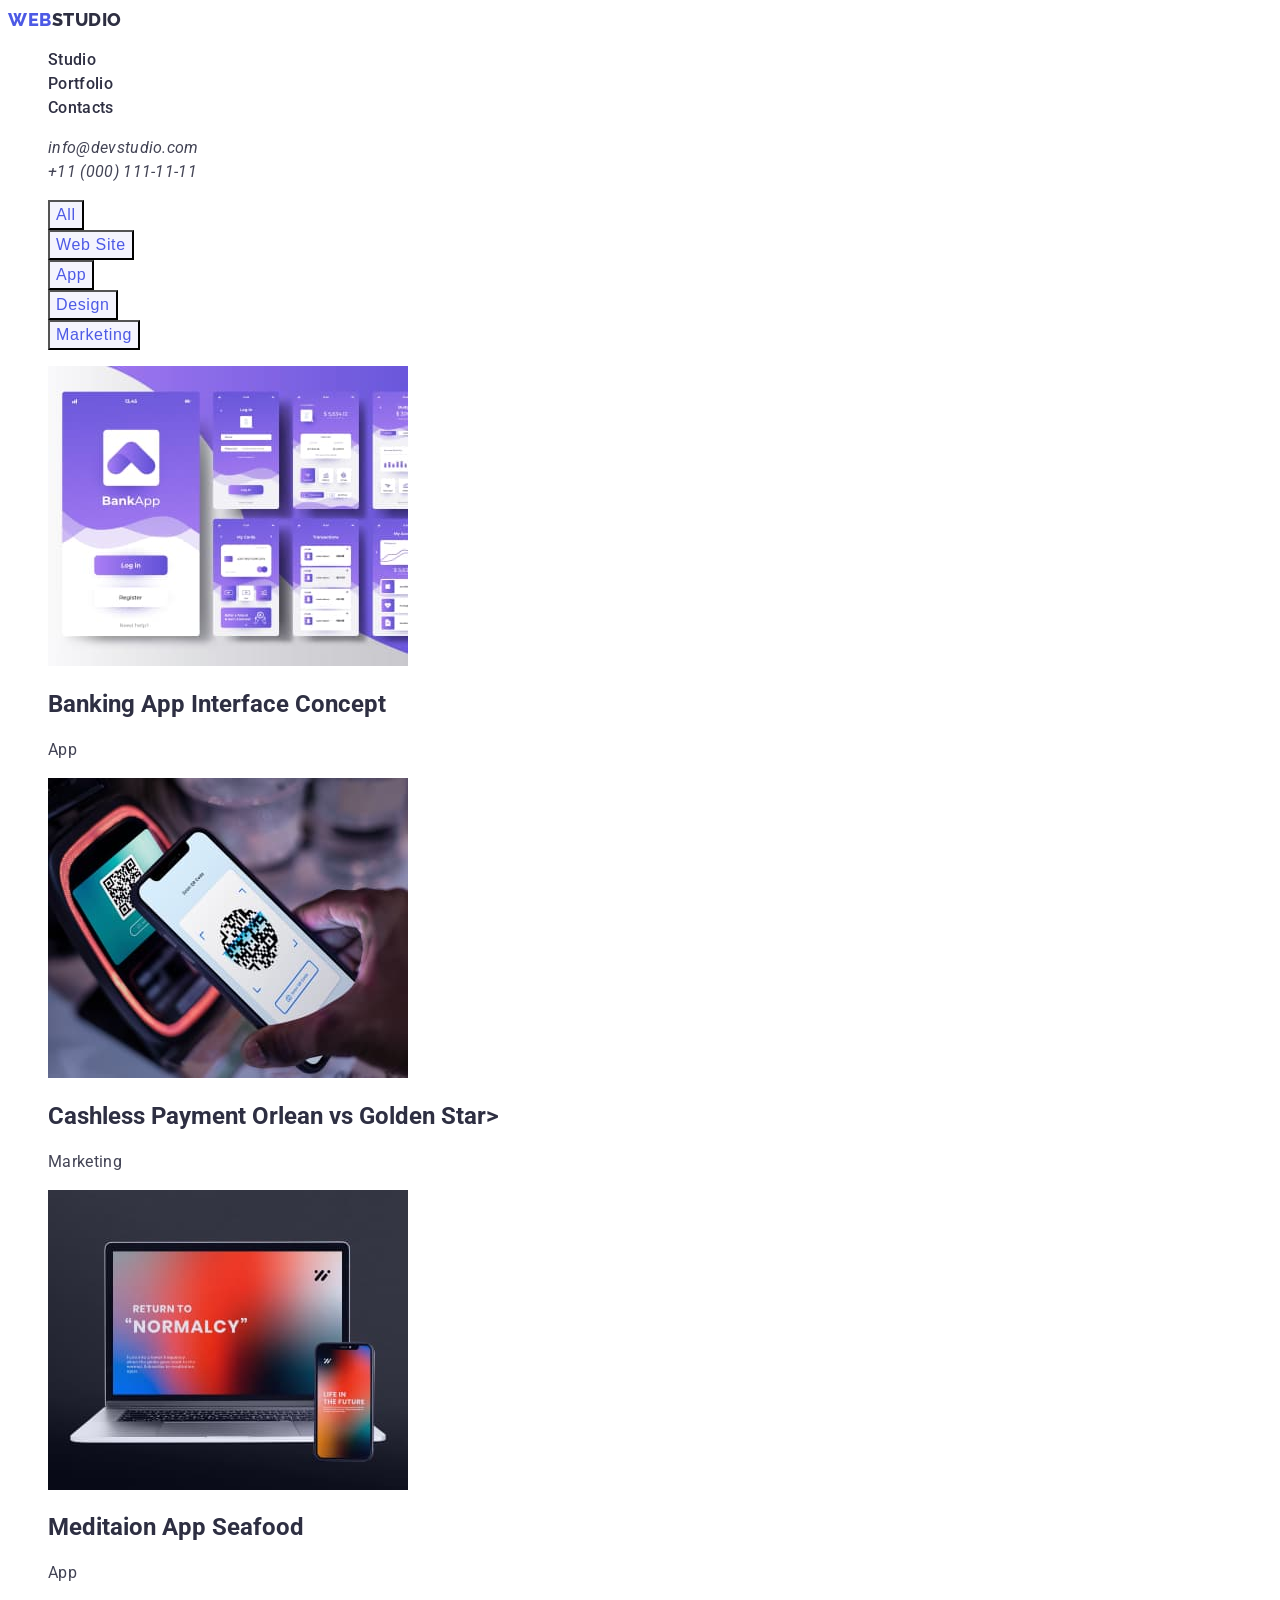
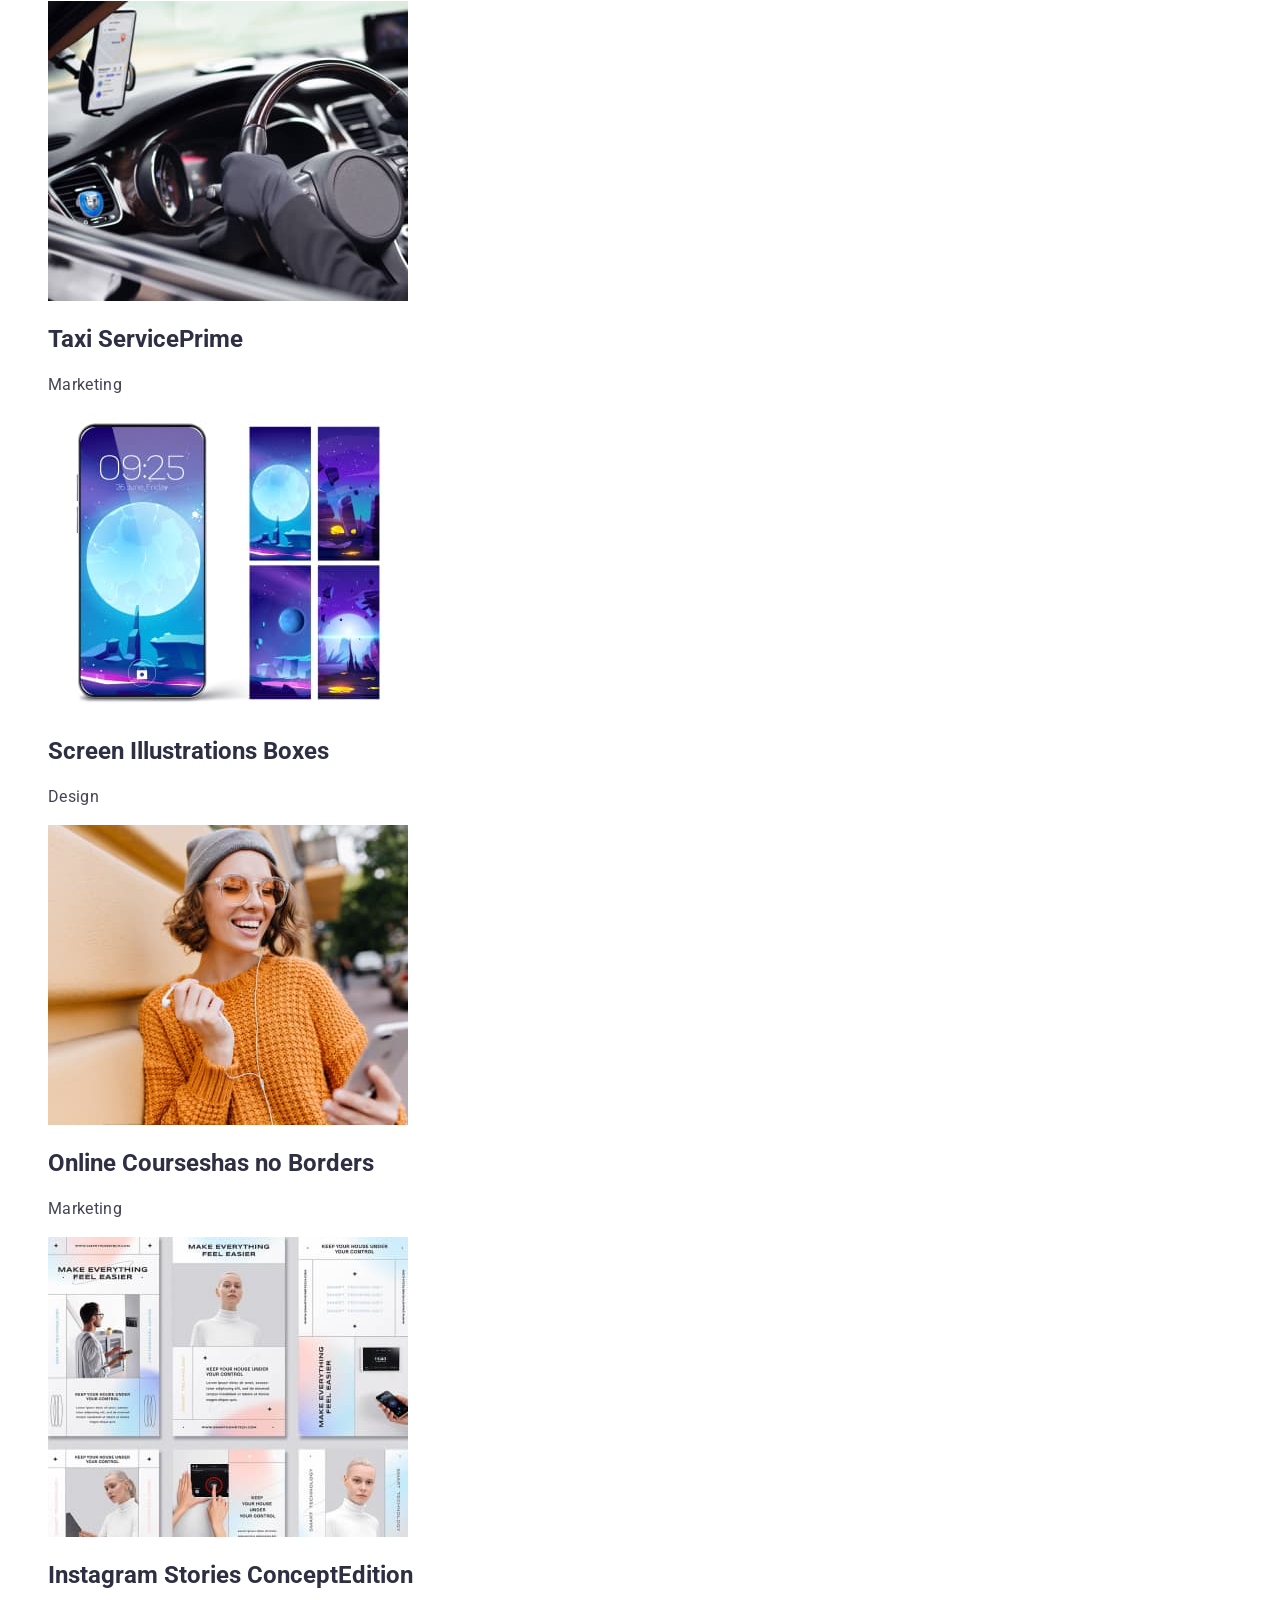
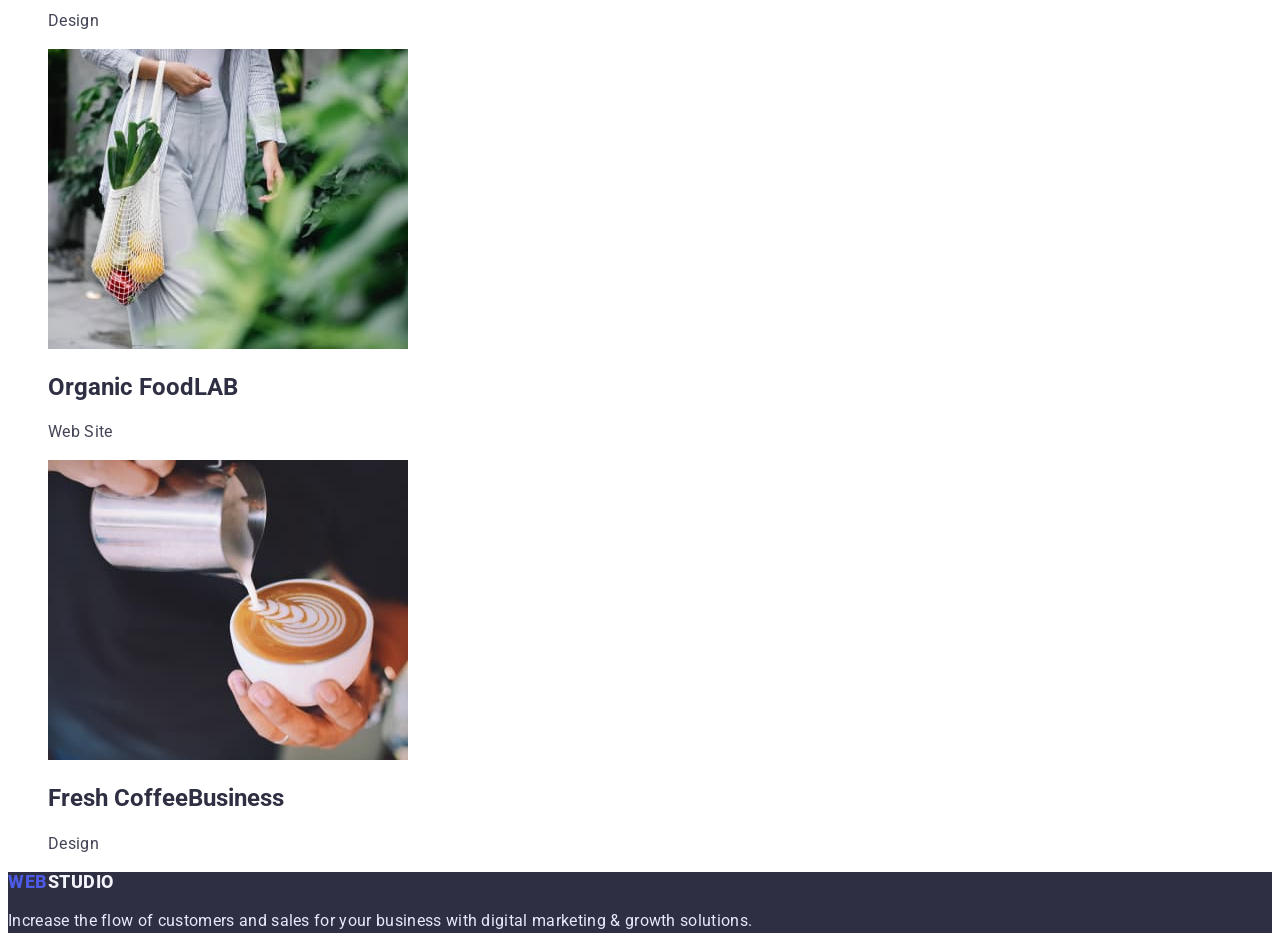
==== commit 38085449: "hw-2-is-completed" ====
--- a/portfolio.html
+++ b/portfolio.html
@@ -29,10 +29,10 @@
         </nav>
         <address>
             <ul>
-                <li>
+                <li class="header-contacts list"> 
                     <a class="header-mail link" href="mailto:info@devstudio.com">info@devstudio.com</a>
                 </li>
-                <li>
+                <li class="header-contacts list">
                     <a class="header-tel link" href="tel:+110001111111">+11 (000) 111-11-11</a>
                 </li>
             </ul>
@@ -42,11 +42,11 @@
         <section class="portfolio-hero">
             <h1 hidden>navigation-portfolio</h2>
                 <ul class="portfolio-list list">
-                    <li class="portfolio-item"><button type="button" class="portfolio-item">All</button></li>
-                    <li class="portfolio-item"><button type="button" class="portfolio-item">Web Site</button></li>
-                    <li class="portfolio-item"><button type="button" class="portfolio-item">App</button></li>
-                    <li class="portfolio-item"><button type="button" class="portfolio-item">Design</button></li>
-                    <li class="portfolio-item"><button type="button" class="portfolio-item">Marketing</button></li>
+                    <li><button type="button" class="portfolio-item">All</button></li>
+                    <li><button type="button" class="portfolio-item">Web Site</button></li>
+                    <li><button type="button" class="portfolio-item">App</button></li>
+                    <li><button type="button" class="portfolio-item">Design</button></li>
+                    <li><button type="button" class="portfolio-item">Marketing</button></li>
                 </ul>
                 <ul class="portfolio-about list">
                     <li class="portfolio-about-item">
--- a/css/styles.css
+++ b/css/styles.css
@@ -1,5 +1,12 @@
+:root {
+    --primary-title-color: #2E2F42;
+    --secondary-title-color: #434455;
+}
+
+
 body {
     font-family: 'Roboto', sans-serif;
+    color: #2E2F42;
 }
 
 .link {
@@ -9,9 +16,10 @@
 .list {
     list-style: none;
 }
+/*------------header-------------*/
 
 .header-logo {
-font-family: 'Raleway';
+font-family: 'Raleway', sans-serif;
     font-style: normal;
     font-weight: 800;
     font-size: 18px;
@@ -22,14 +30,24 @@
 }
 
 .header-logo-item {
-font-family: 'Raleway';
+font-family: 'Raleway'sans-serif;
 font-style: normal;
 font-weight: 800;
 font-size: 18px;
 line-height: 1.33px;
 letter-spacing: 0.03em;
 text-transform: uppercase;
-color: #2E2F42;
+color: var(--primary-title-color);
+}
+
+.header-link:hover,
+.header-link:focus {
+    color: #404BBF;
+}
+
+.header-mail:hover,
+.header-mail:focus {
+    color: #404BBF;
 }
 
 .header-link {
@@ -37,15 +55,7 @@
 font-size: 16px;
 line-height: 1.5;
 letter-spacing: 0.02em;
-color: #2E2F42;
-}
-
-.header-link:hover, .header-link:focus {
-    color: #404BBF;
-}
-
-.header-mail:hover, .header-mail:focus {
-    color: #404BBF;
+color: var(--primary-title-color);
 }
 
 .header-tel:hover,
@@ -57,15 +67,17 @@
 font-size: 16px;
 line-height: 1.5;
 letter-spacing: 0.02em;
-color: #434455;
+color: var(--secondary-title-color);
 }
 
 .header-tel {
 font-size: 16px;
 line-height: 1.5;
 letter-spacing: 0.02em;
-color: #434455;
-}
+color: var(--secondary-title-color);
+}
+
+/*------------button-------------*/
 
 .section-button {
     background: #2E2F42;
@@ -79,6 +91,11 @@
 color: #FFFFFF;
 }
 
+.section-btn:hover {
+background: #404BBF;
+}
+
+
 .section-btn {
 font-family: inherit;
 font-weight: 500;
@@ -87,22 +104,26 @@
 letter-spacing: 0.04em;
 color: #FFFFFF;
 background: #4D5AE5;
-}
+cursor: pointer;
+}
+
+/*------------hero-------------*/
 
 .hero-title {
 font-weight: 500;
 font-size: 20px;
 line-height: 1.2;
-color: #2E2F42;
+color: var(--primary-title-color);
 }
 
 .hero-text {
-font-weight: 400;
-font-size: 16px;
-line-height: 1.5;
-letter-spacing: 0.02em;
-color: #434455;
-}
+font-size: 16px;
+line-height: 1.5;
+letter-spacing: 0.02em;
+color: var(--secondary-title-color);
+}
+
+/*------------about-------------*/
 
 .about-title {
 font-weight: 700;
@@ -112,13 +133,18 @@
 text-transform: capitalize;
 }
 
+/*------------team-------------*/
+.team-list {
+    background: #F4F4FD;
+}
+
 .team-title {
 font-weight: 700;
 font-size: 36px;
 line-height: 1.11;
 letter-spacing: 0.02em;
 text-transform: capitalize;
-color: #2E2F42;
+color: var(--primary-title-color);
 }
 
 .team-after-title {
@@ -126,24 +152,24 @@
 font-size: 20px;
 line-height: 1.2;
 letter-spacing: 0.02em;
-color: #2E2F42;
+color: var(--primary-title-color);
 }
 
 .team-text {
-
-font-weight: 400;
-font-size: 16px;
-line-height: 1.5;
-letter-spacing: 0.02em;
-color: #434455;
-}
-
+font-size: 16px;
+line-height: 1.5;
+letter-spacing: 0.02em;
+color: var(--secondary-title-color);
+}
+
+
+/*------------footer-------------*/
 .footer {
-    background: #2E2F42;
+    background: var(--primary-title-color);
 }
 
 .footer-link {
-font-family: 'Raleway';
+font-family: 'Raleway'sans-serif;
 font-style: normal;
 font-weight: 800;
 font-size: 18px;
@@ -154,7 +180,7 @@
 }
 
 .footer-logo {
-font-family: 'Raleway';
+font-family: 'Raleway'sans-serif;
 font-style: normal;
 font-weight: 800;
 font-size: 18px;
@@ -165,7 +191,6 @@
 }
 
 .footer-text {
-font-weight: 400;
 font-size: 16px;
 line-height: 1.5;
 letter-spacing: 0.02em;
@@ -174,3 +199,41 @@
 
 
 /*------portfolio------*/
+
+.portfolio-item:hover,
+.portfolio-item:focus {
+    background: #404BBF;
+    color:#FFFFFF
+}
+
+.portfolio-item {
+    cursor: pointer;
+}
+
+.portfolio-item {
+font-weight: 500;
+font-size: 16px;
+line-height: 1.5;
+letter-spacing: 0.04em;
+color: #4D5AE5;
+background-color:#F4F4FD;;
+}
+
+.portfolio-tetle {
+font-weight: 500;
+font-size: 20px;
+line-height: 1.2px;
+letter-spacing: 0.02em;
+color: var(--primary-title-color);
+}
+
+.portfolio-text {
+font-size: 16px;
+line-height: 1.5;
+letter-spacing: 0.02em;
+color: var(--secondary-title-color);
+}
+
+
+
+
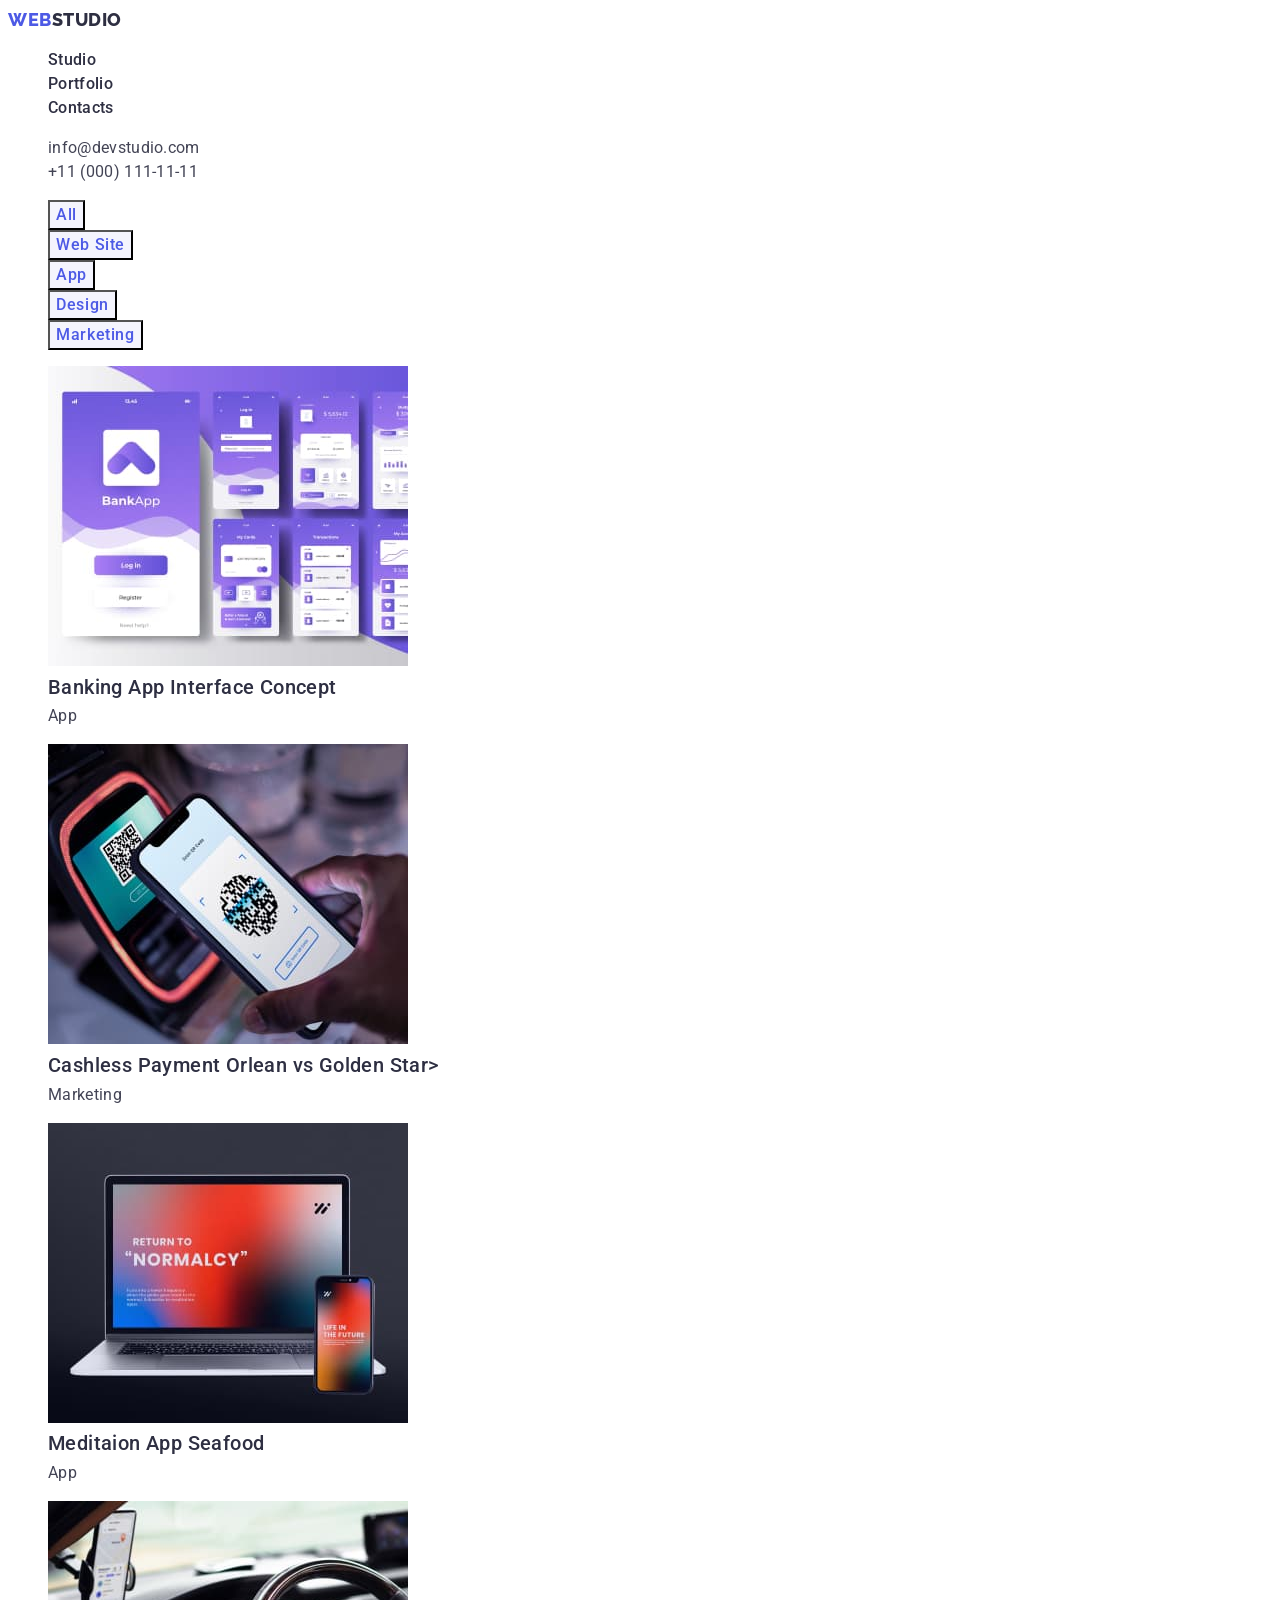
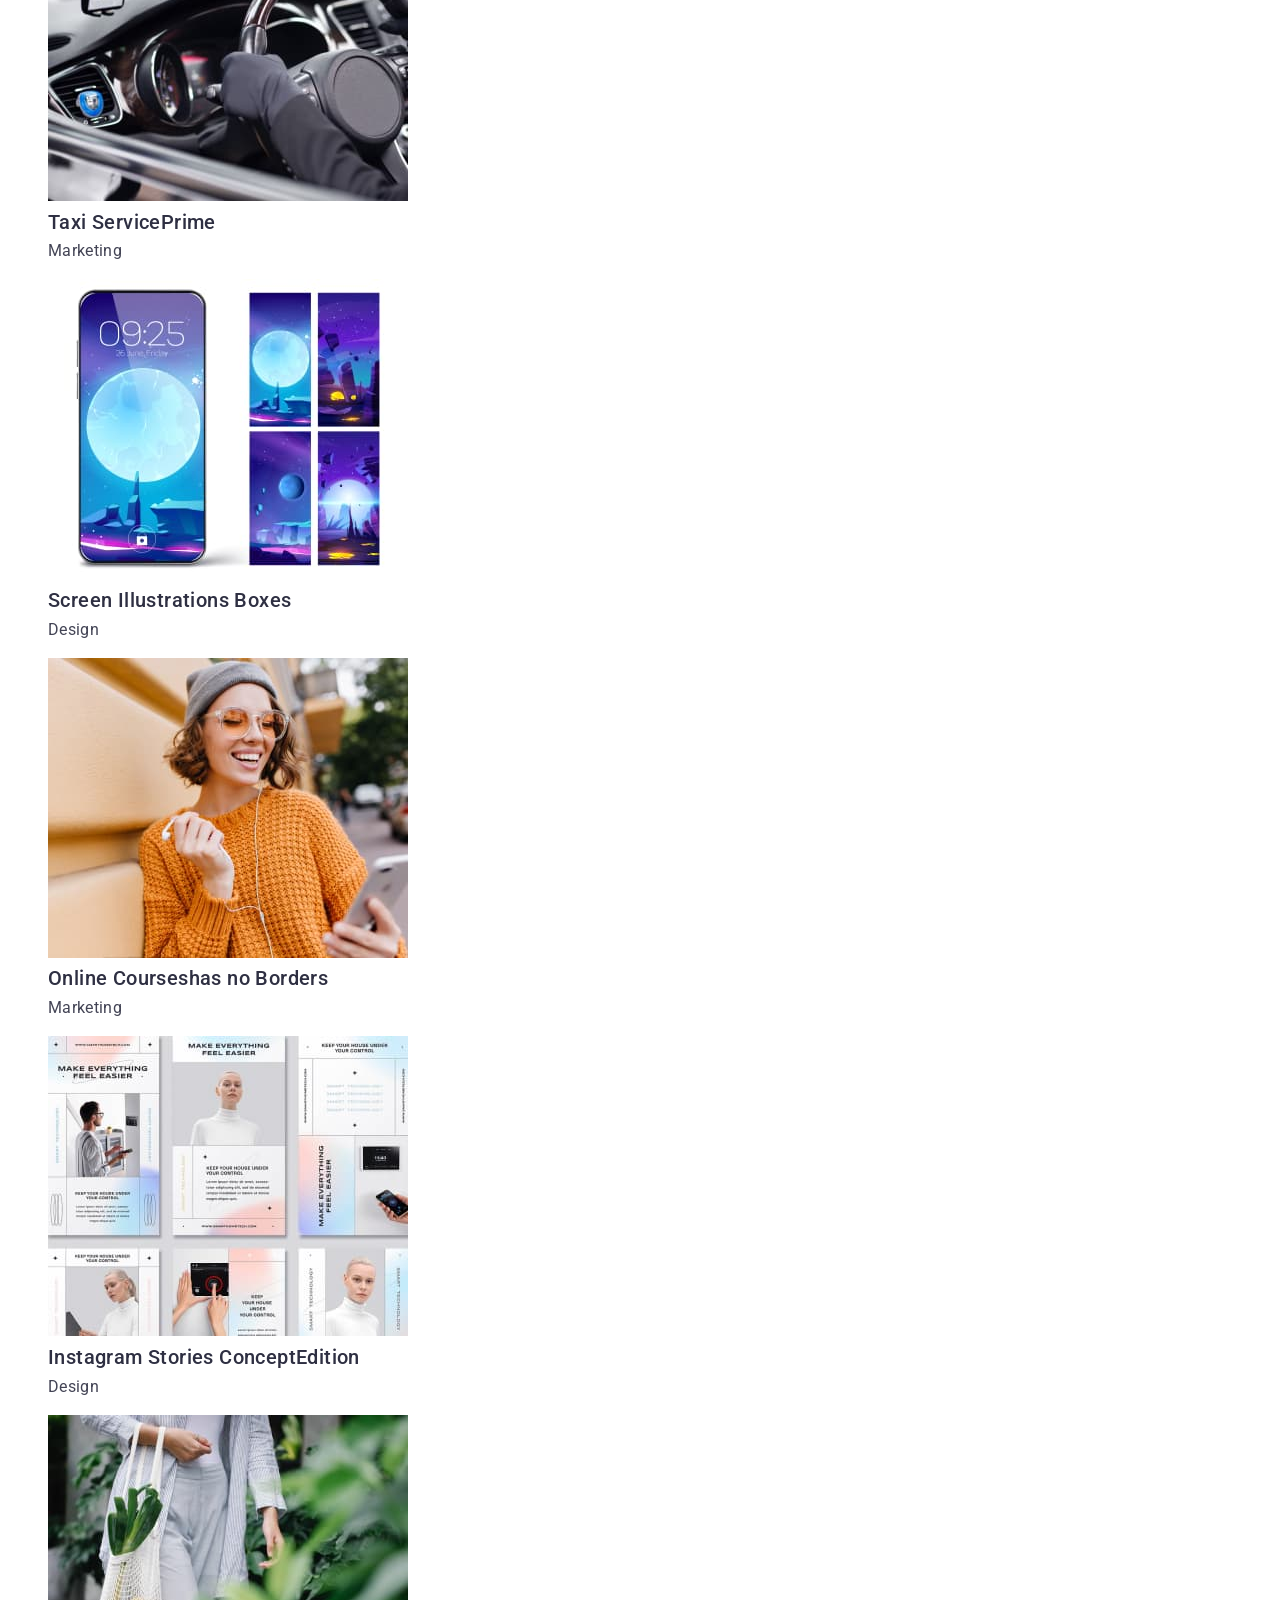
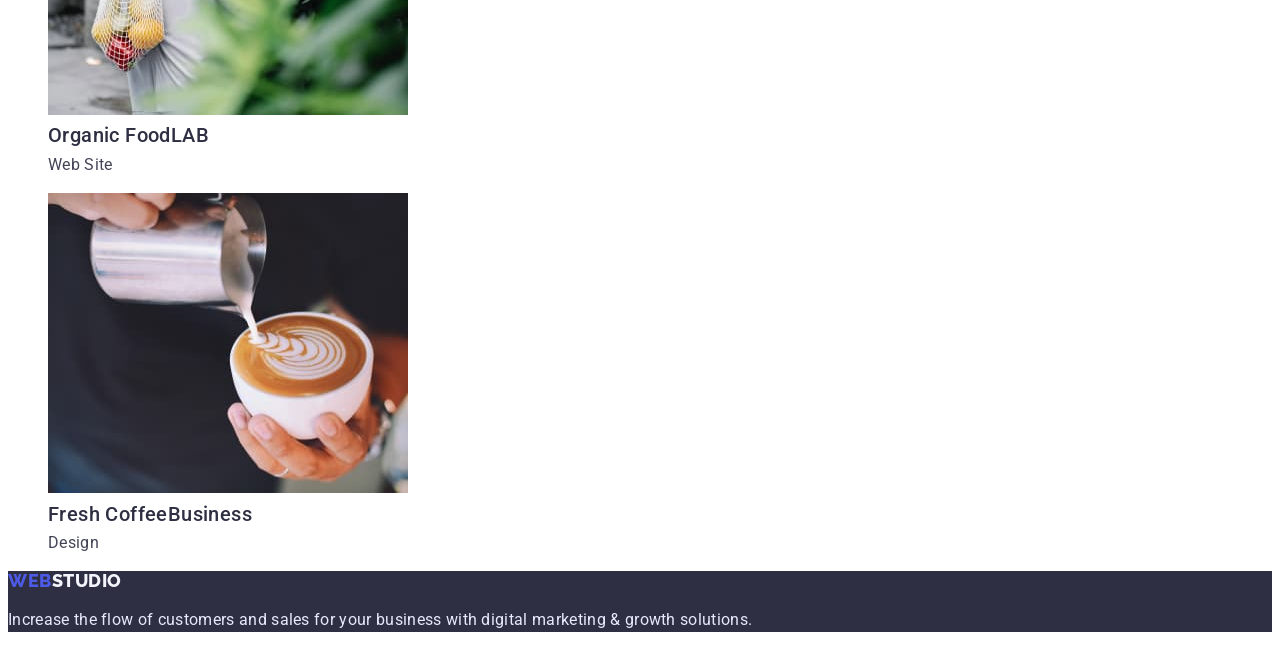
==== commit 7ac7d339: "hw-is-completed" ====
--- a/portfolio.html
+++ b/portfolio.html
@@ -17,7 +17,7 @@
             <a href="./index.html" class="header-logo link">Web<span class="header-logo-item">Studio</span></a>
             <ul class="header-list list">
                 <li class="header-item">
-                    <a class="header-link link" href="/index.html">Studio</a>
+                    <a class="header-link link" href="./index.html">Studio</a>
                 </li>
                 <li class="header-item">
                     <a class="header-link link" href="">Portfolio</a>
--- a/css/styles.css
+++ b/css/styles.css
@@ -20,13 +20,13 @@
 
 .header-logo {
 font-family: 'Raleway', sans-serif;
-    font-style: normal;
-    font-weight: 800;
-    font-size: 18px;
-    line-height: 1.33;
-    letter-spacing: 0.03em;
-    text-transform: uppercase;
-    color: #4D5AE5;
+font-style: normal;
+font-weight: 800;
+font-size: 18px;
+line-height: 1.33;
+letter-spacing: 0.03em;
+text-transform: uppercase;
+color: #4D5AE5;
 }
 
 .header-logo-item {
@@ -64,6 +64,7 @@
 }
 
 .header-mail {
+font-style: normal;
 font-size: 16px;
 line-height: 1.5;
 letter-spacing: 0.02em;
@@ -71,6 +72,7 @@
 }
 
 .header-tel {
+font-style: normal;
 font-size: 16px;
 line-height: 1.5;
 letter-spacing: 0.02em;
@@ -84,7 +86,6 @@
 }
 
 .section-title {
-font-weight: 700;
 font-size: 56px;
 line-height: 1.07;
 letter-spacing: 0.02em;
@@ -126,7 +127,6 @@
 /*------------about-------------*/
 
 .about-title {
-font-weight: 700;
 font-size: 36px;
 line-height: 1.11;
 letter-spacing: 0.02em;
@@ -139,11 +139,11 @@
 }
 
 .team-title {
-font-weight: 700;
-font-size: 36px;
-line-height: 1.11;
-letter-spacing: 0.02em;
-text-transform: capitalize;
+font-style: normal;
+font-weight: 500;
+font-size: 20px;
+line-height: 1.2;
+letter-spacing: 0.02em;
 color: var(--primary-title-color);
 }
 
@@ -169,7 +169,7 @@
 }
 
 .footer-link {
-font-family: 'Raleway'sans-serif;
+font-family: 'Raleway', sans-serif;
 font-style: normal;
 font-weight: 800;
 font-size: 18px;
@@ -180,7 +180,7 @@
 }
 
 .footer-logo {
-font-family: 'Raleway'sans-serif;
+font-family: 'Raleway', sans-serif;
 font-style: normal;
 font-weight: 800;
 font-size: 18px;
@@ -191,6 +191,7 @@
 }
 
 .footer-text {
+font-style: normal;
 font-size: 16px;
 line-height: 1.5;
 letter-spacing: 0.02em;
@@ -211,6 +212,7 @@
 }
 
 .portfolio-item {
+font-family: 'Roboto';
 font-weight: 500;
 font-size: 16px;
 line-height: 1.5;
@@ -219,7 +221,7 @@
 background-color:#F4F4FD;;
 }
 
-.portfolio-tetle {
+.portfolio-title {
 font-weight: 500;
 font-size: 20px;
 line-height: 1.2px;
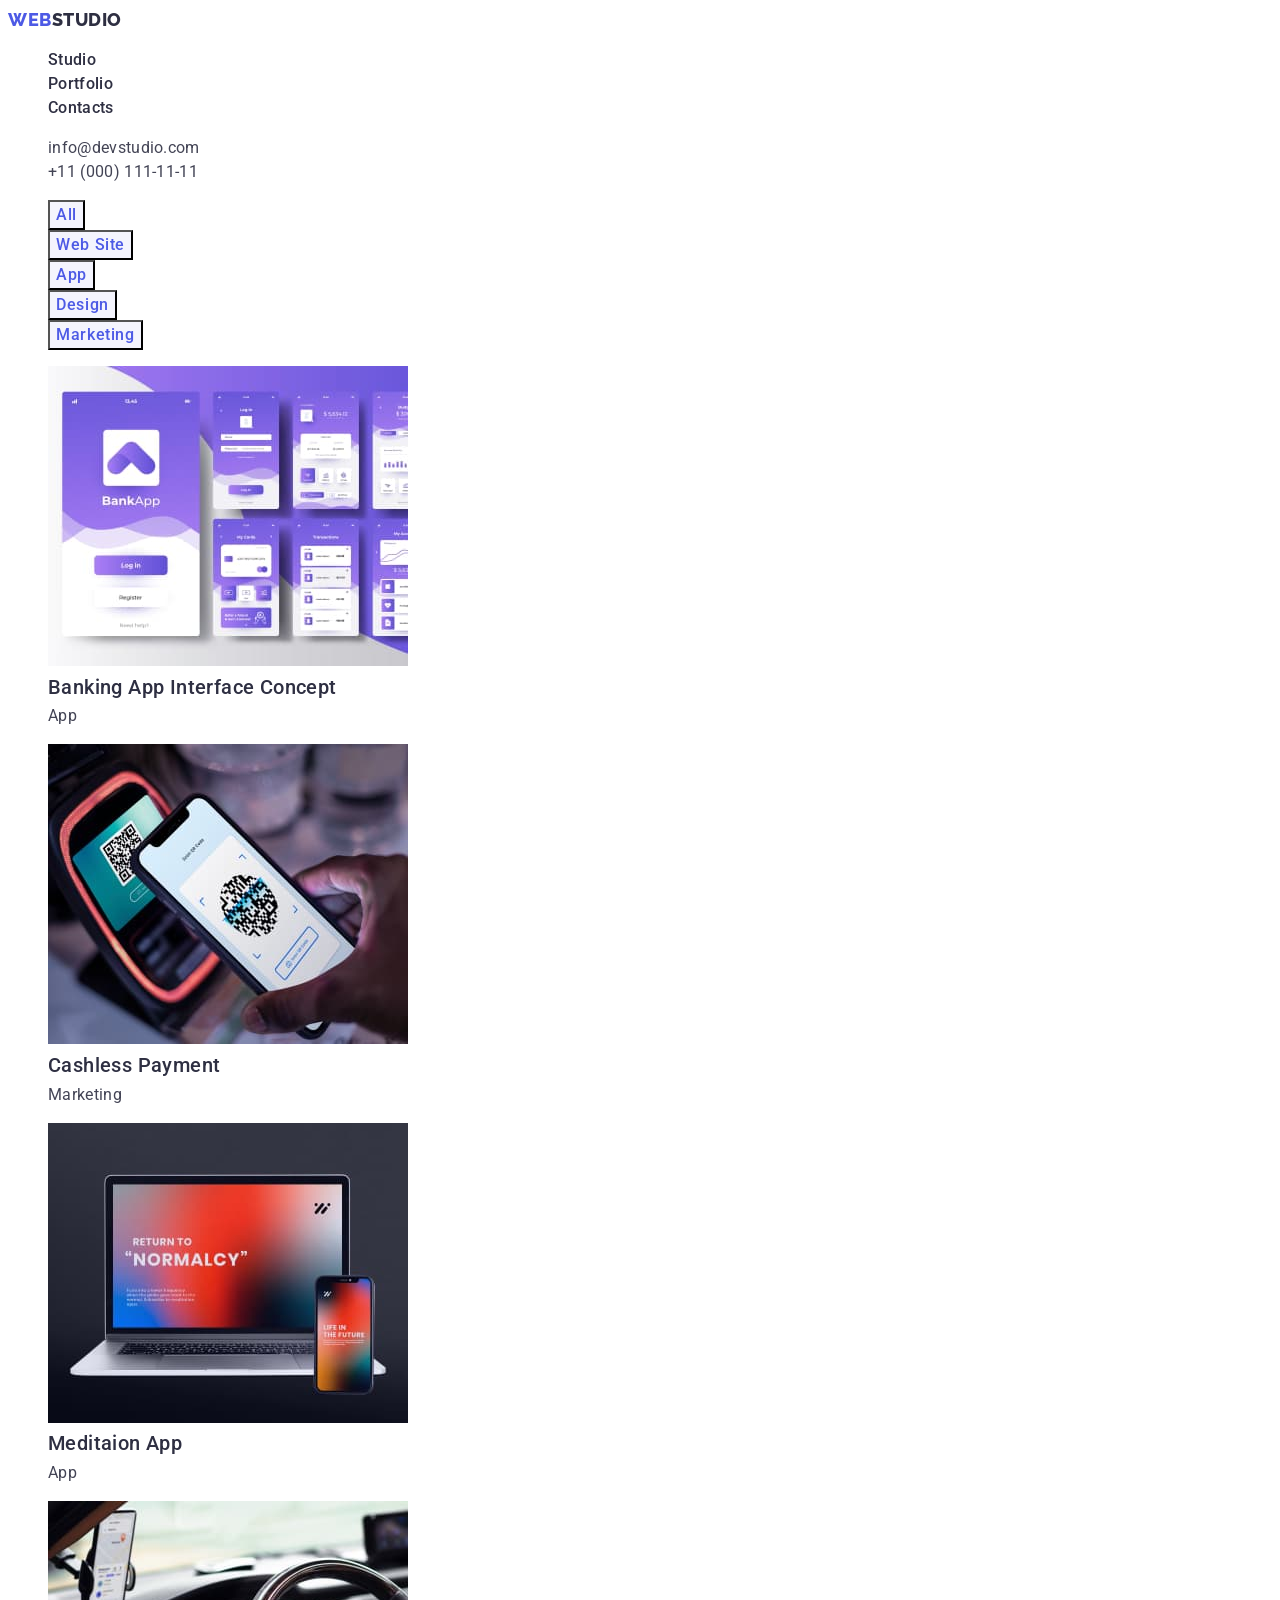
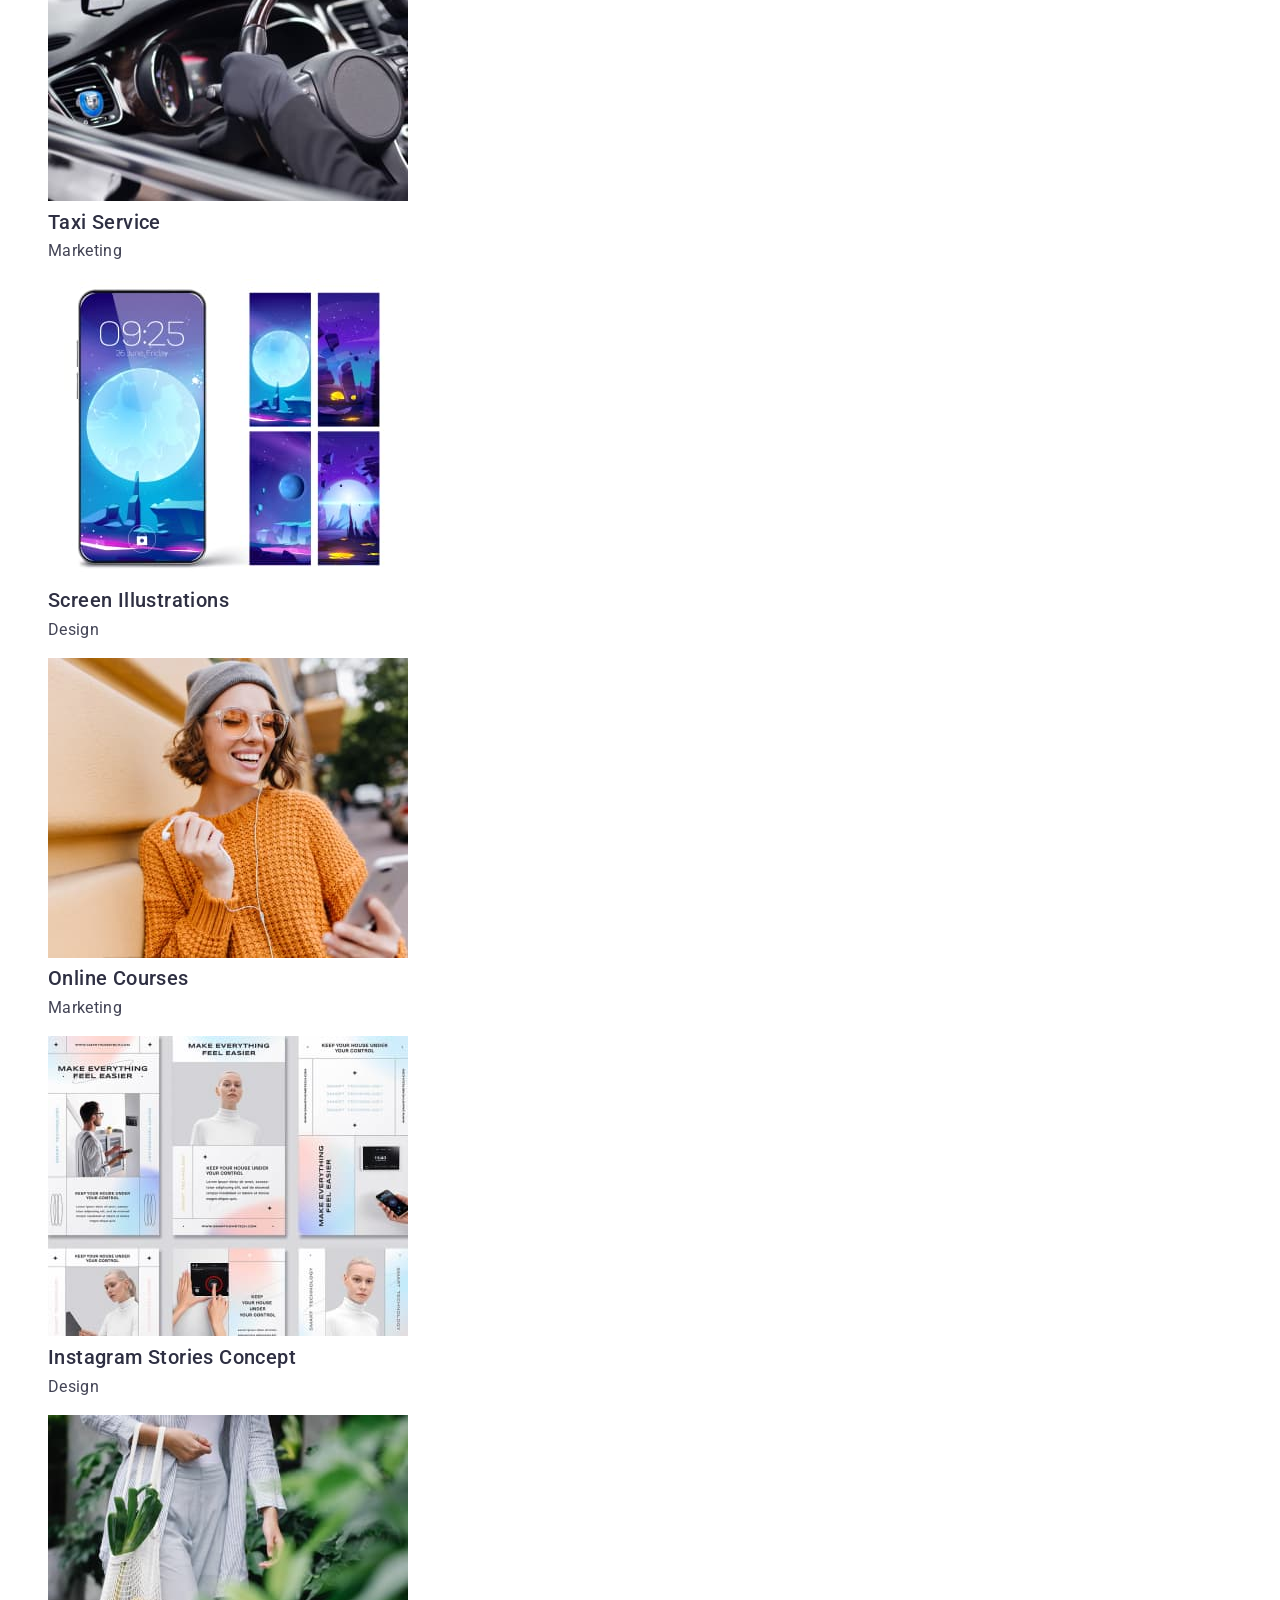
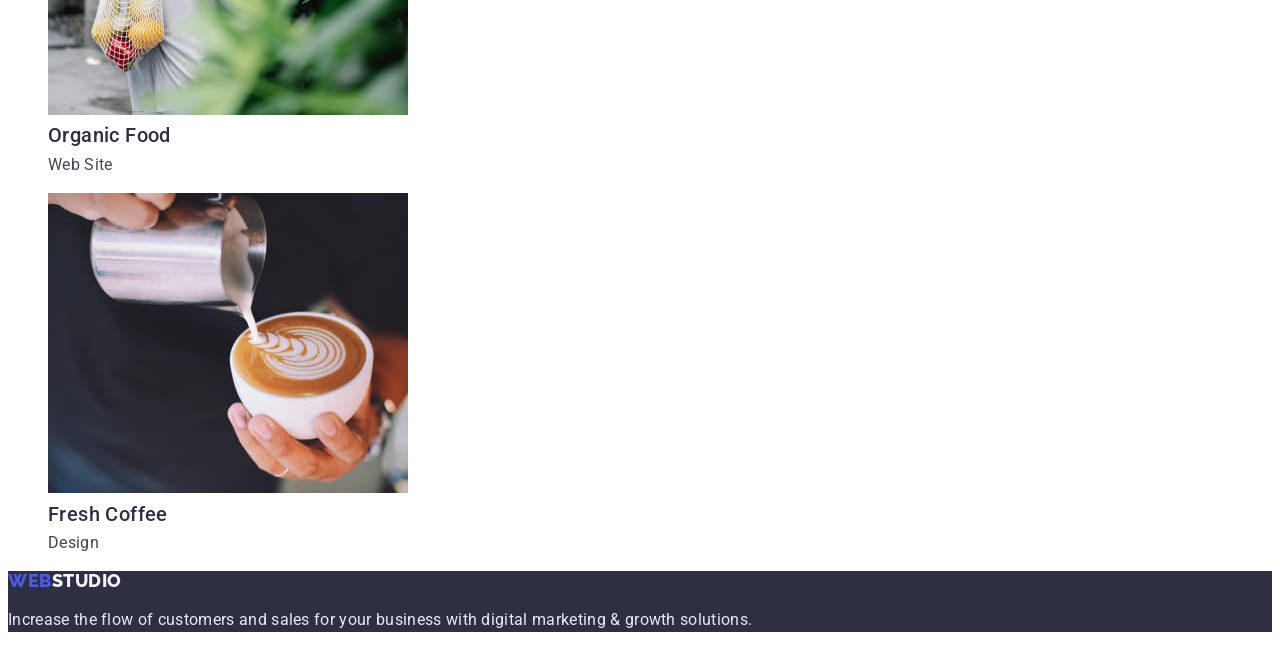
==== commit 1b253034: "hw-2-is-completed" ====
--- a/portfolio.html
+++ b/portfolio.html
@@ -56,42 +56,42 @@
                     </li>
                     <li class="portfolio-about-item">
                         <img src="./images/img-2.jpg" alt="Picture" width="360" />
-                        <h2 class="portfolio-title">Cashless Payment <span>Orlean vs Golden Star></span></h2>
+                        <h2 class="portfolio-title">Cashless Payment</h2>
                         <p class="portfolio-text">Marketing</p>
                     </li>
                     <li class="portfolio-about-item">
                         <img src="./images/img-3.jpg" alt="Picture" width="360" />
-                        <h2 class="portfolio-title"">Meditaion App <span>Seafood</span></h2>
+                        <h2 class="portfolio-title"">Meditaion App</h2>
                         <p class="portfolio-text">App</p>
                     </li>
                     <li class="portfolio-about-item">
                         <img src="./images/img-4.jpg" alt="Picture" width="360" />
-                        <h2 class="portfolio-title">Taxi Service<span>Prime</span></h2>
+                        <h2 class="portfolio-title">Taxi Service</h2>
                         <p class="portfolio-text">Marketing</p>
                     </li>
                     <li class="portfolio-about-item">
                         <img src="./images/img-5.jpg" alt="Picture" width="360" />
-                        <h2 class="portfolio-title">Screen Illustrations <span>Boxes</span></h2>
+                        <h2 class="portfolio-title">Screen Illustrations</h2>
                         <p class="portfolio-text">Design</p>
                     </li>
                     <li class="portfolio-about-item">
                         <img src="./images/img-6.jpg" alt="Picture" width="360" />
-                        <h2 class="portfolio-title">Online Courses<span>has no Borders</span></h2>
+                        <h2 class="portfolio-title">Online Courses</h2>
                         <p class="portfolio-text">Marketing</p>
                     </li>
                     <li class="portfolio-about-item">
                         <img src="./images/img-7.jpg" alt="Picture" width="360" />
-                        <h2 class="portfolio-title">Instagram Stories Concept<span>Edition</span></h2>
+                        <h2 class="portfolio-title">Instagram Stories Concept</h2>
                         <p class="portfolio-text">Design</p>
                     </li>
                     <li class="portfolio-about-item">
                         <img src="./images/img-8.jpg" alt="Picture" width="360" />
-                        <h2 class="portfolio-title">Organic Food<span>LAB</span></h2>
+                        <h2 class="portfolio-title">Organic Food</h2>
                         <p class="portfolio-text">Web Site</p>
                     </li>
                     <li class="portfolio-about-item">
                         <img src="./images/img-9.jpg" alt="Picture" width="360" />
-                        <h2 class="portfolio-title">Fresh Coffee<span>Business</span></h2>
+                        <h2 class="portfolio-title">Fresh Coffee</h2>
                         <p class="portfolio-text">Design</p>
                     </li>
                 </ul>
